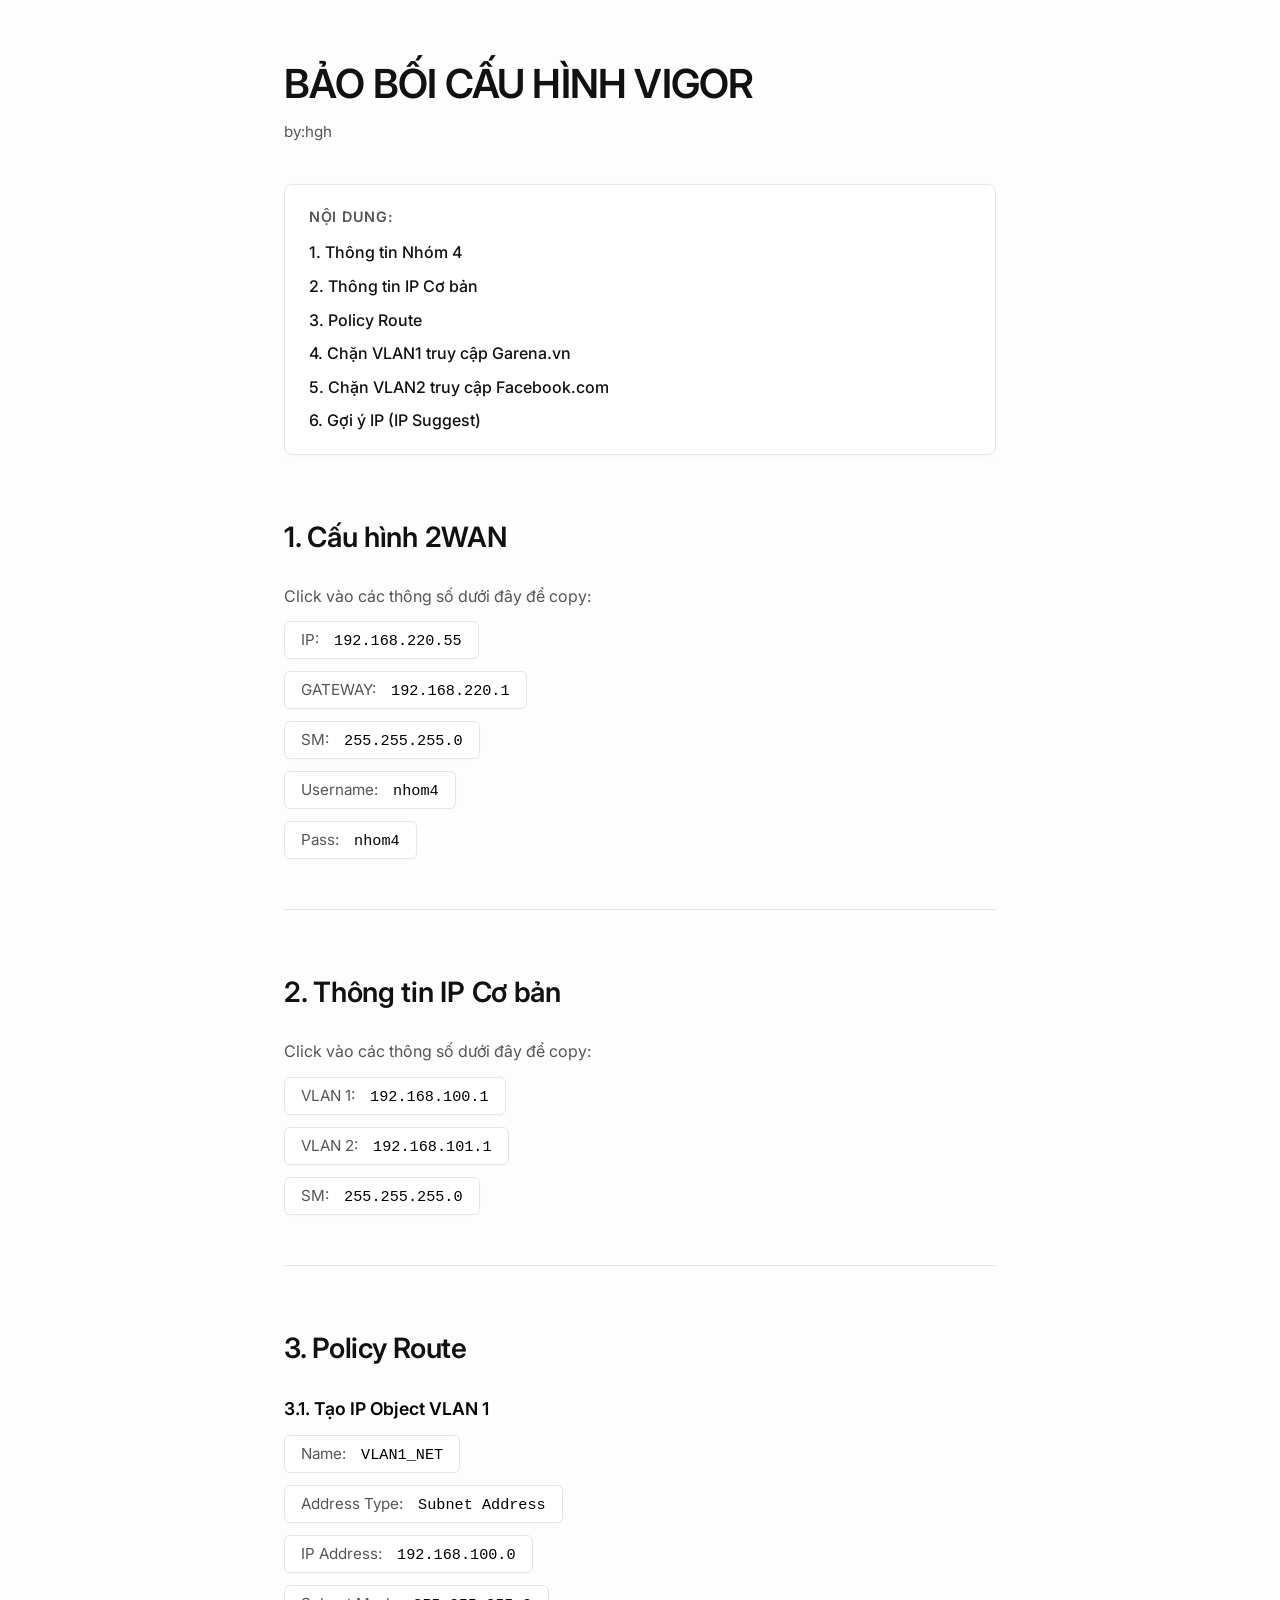
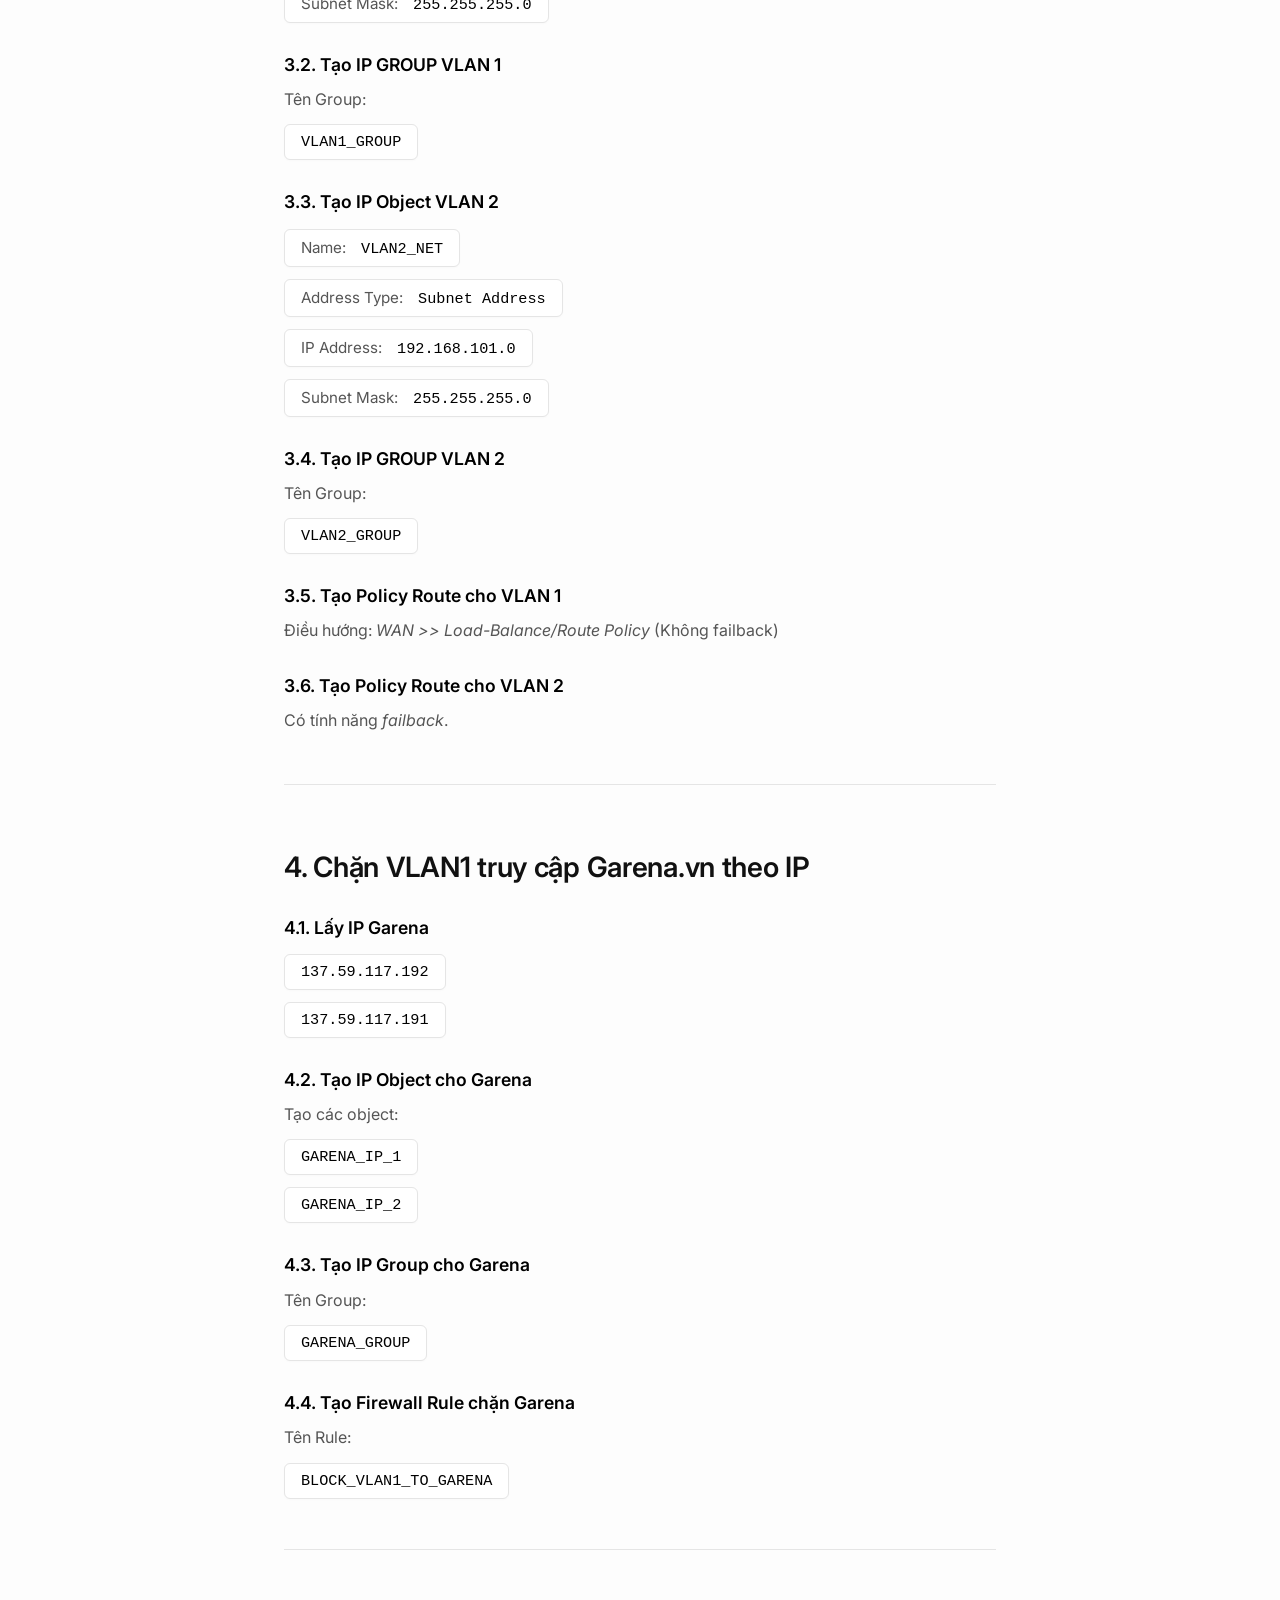
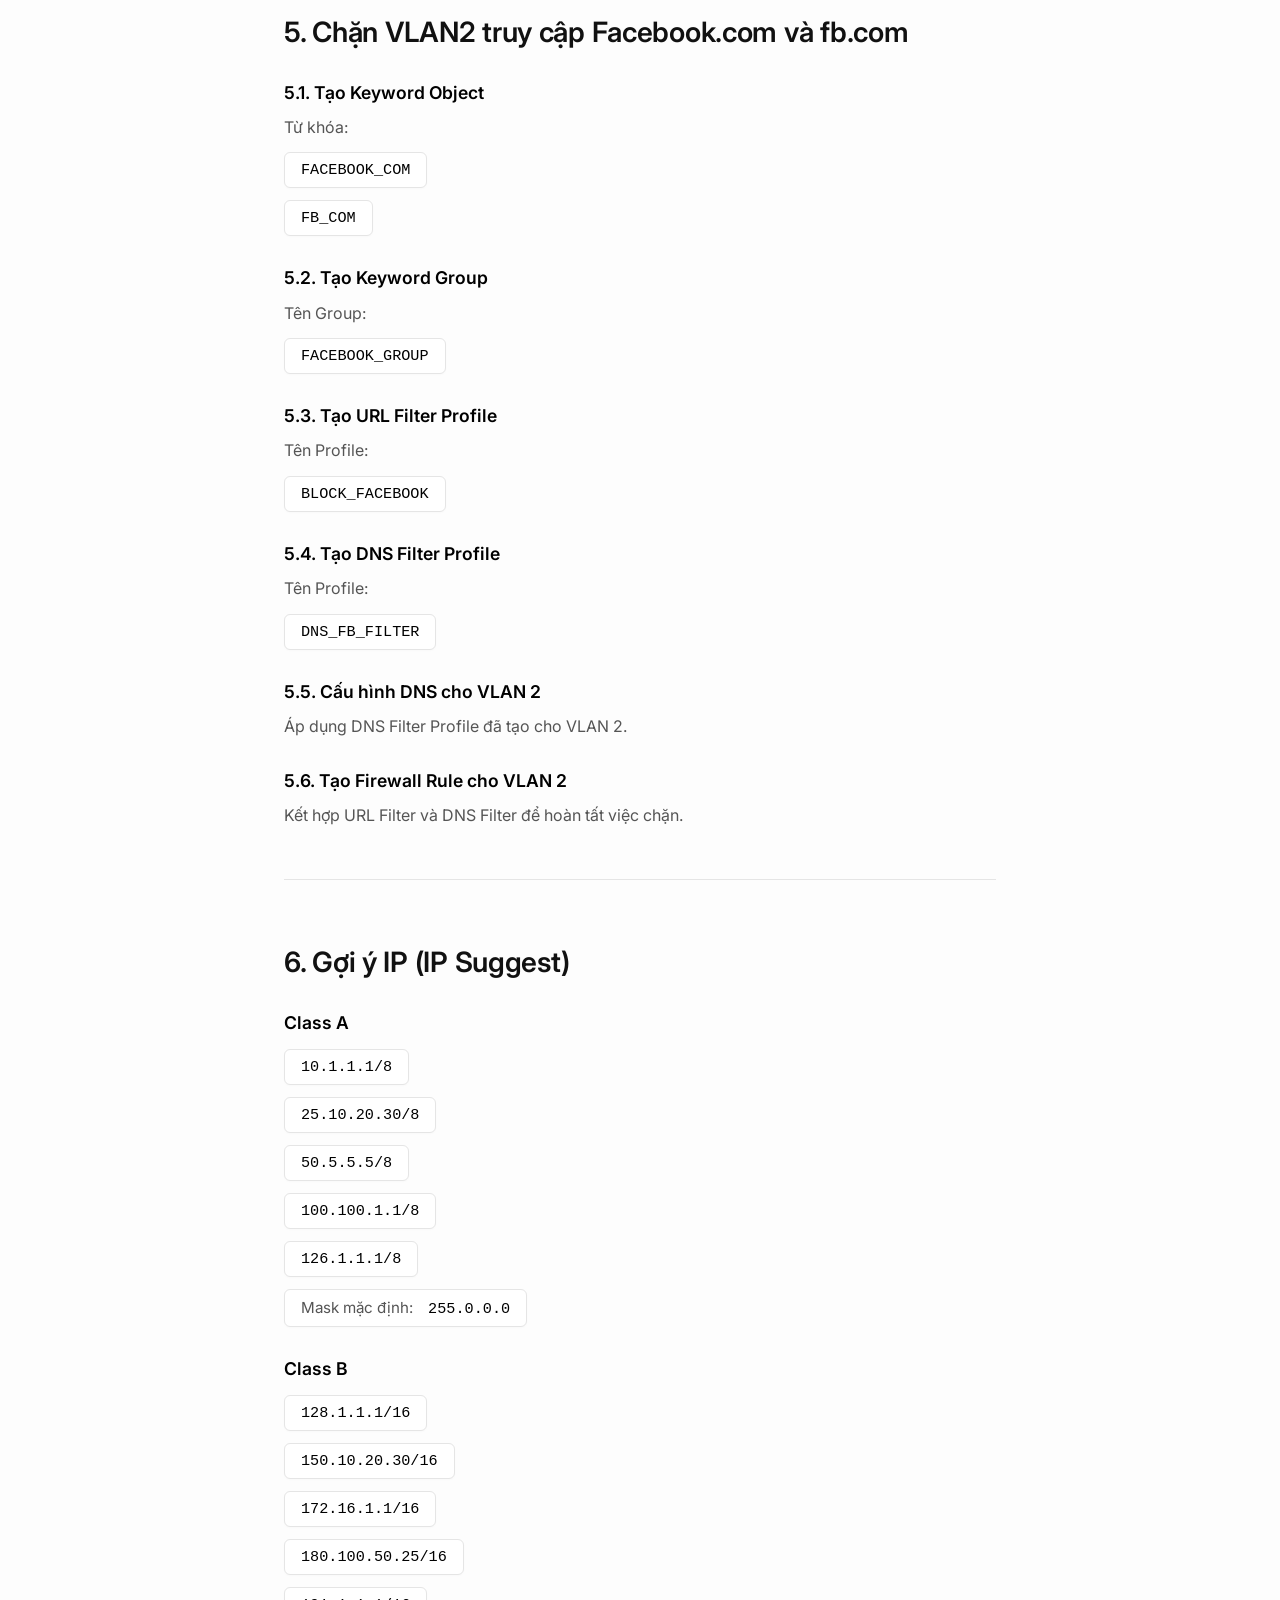
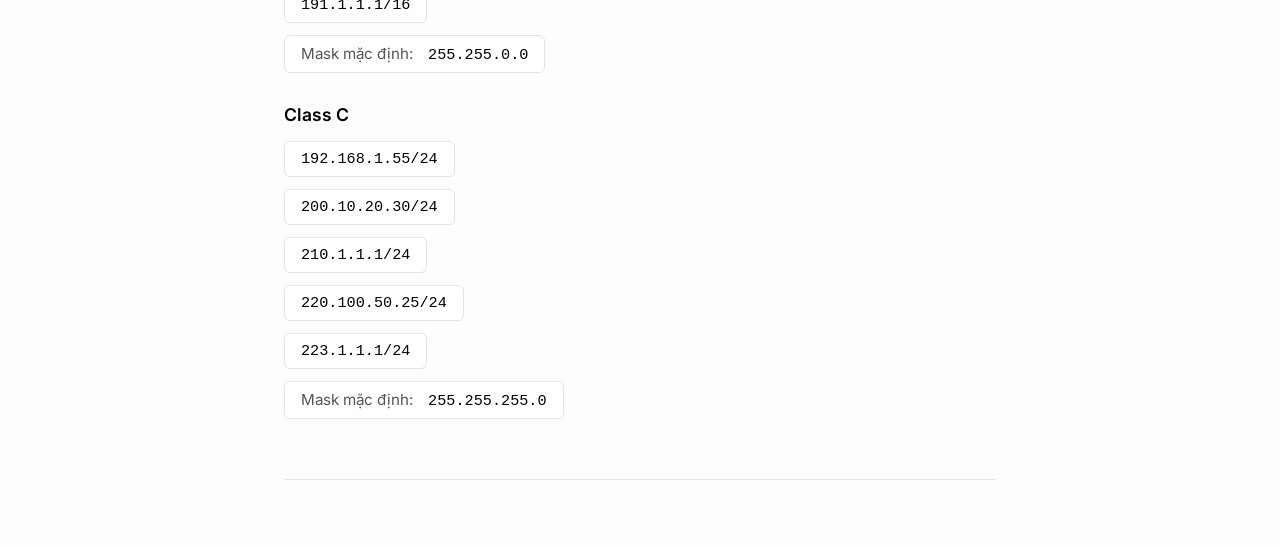
==== index.html @ 66a27617 "d" ====
<!DOCTYPE html>
<html lang="vi">

<head>
    <meta charset="UTF-8">
    <meta name="viewport" content="width=device-width, initial-scale=1.0">

    <title>BẢO BỐI CẤU HÌNH</title>
    <link rel="preconnect" href="https://fonts.googleapis.com">
    <link rel="preconnect" href="https://fonts.gstatic.com" crossorigin>
    <link href="https://fonts.googleapis.com/css2?family=Inter:wght@400;500;600&display=swap" rel="stylesheet">
    <link rel="stylesheet" href="assets/css/style.css">
</head>

<body>
    <div class="document-wrapper">
        <header class="doc-header">
            <h1>BẢO BỐI CẤU HÌNH VIGOR</h1>
            <p class="doc-meta">by:hgh</p>
        </header>

        <nav class="toc">
            <strong>Nội dung:</strong>
            <ul>
                <li><a href="#section-1">1. Thông tin Nhóm 4</a></li>
                <li><a href="#section-2">2. Thông tin IP Cơ bản</a></li>
                <li><a href="#section-3">3. Policy Route</a></li>
                <li><a href="#section-4">4. Chặn VLAN1 truy cập Garena.vn</a></li>
                <li><a href="#section-5">5. Chặn VLAN2 truy cập Facebook.com</a></li>
                <li><a href="#section-6">6. Gợi ý IP (IP Suggest)</a></li>
            </ul>
        </nav>

        <main class="doc-content">
            <!-- Section 1 -->
            <section id="section-1">
                <h2>1. Cấu hình 2WAN</h2>
                <div class="step">
                    <p>Click vào các thông số dưới đây để copy:</p>
                    <div class="copy-grid">
                        <button class="copy-btn" data-copy="192.168.220.55"><span class="btn-label">IP:</span>
                            192.168.220.55</button>
                        <button class="copy-btn" data-copy="192.168.220.1"><span class="btn-label">GATEWAY:</span>
                            192.168.220.1</button>
                        <button class="copy-btn" data-copy="255.255.255.0"><span class="btn-label">SM:</span>
                            255.255.255.0</button>
                        <button class="copy-btn" data-copy="nhom4"><span class="btn-label">Username:</span>
                            nhom4</button>
                        <button class="copy-btn" data-copy="nhom4"><span class="btn-label">Pass:</span> nhom4</button>
                    </div>
                </div>
            </section>

            <hr class="divider">

            <!-- Section 2 -->
            <section id="section-2">
                <h2>2. Thông tin IP Cơ bản</h2>
                <div class="step">
                    <p>Click vào các thông số dưới đây để copy:</p>
                    <div class="copy-grid">
                        <button class="copy-btn" data-copy="192.168.100.1"><span class="btn-label">VLAN 1:</span>
                            192.168.100.1</button>
                        <button class="copy-btn" data-copy="192.168.101.1"><span class="btn-label">VLAN 2:</span>
                            192.168.101.1</button>
                        <button class="copy-btn" data-copy="255.255.255.0"><span class="btn-label">SM:</span>
                            255.255.255.0</button>
                    </div>
                </div>
            </section>

            <hr class="divider">

            <!-- Section 3 -->
            <section id="section-3">
                <h2>3. Policy Route</h2>

                <div class="step">
                    <h3>3.1. Tạo IP Object VLAN 1</h3>
                    <div class="copy-grid">
                        <button class="copy-btn" data-copy="VLAN1_NET"><span class="btn-label">Name:</span>
                            VLAN1_NET</button>
                        <button class="copy-btn" data-copy="Subnet Address"><span class="btn-label">Address Type:</span>
                            Subnet Address</button>
                        <button class="copy-btn" data-copy="192.168.100.0"><span class="btn-label">IP Address:</span>
                            192.168.100.0</button>
                        <button class="copy-btn" data-copy="255.255.255.0"><span class="btn-label">Subnet Mask:</span>
                            255.255.255.0</button>
                    </div>
                </div>

                <div class="step">
                    <h3>3.2. Tạo IP GROUP VLAN 1</h3>
                    <p>Tên Group:</p>
                    <div class="copy-grid">
                        <button class="copy-btn" data-copy="VLAN1_GROUP">VLAN1_GROUP</button>
                    </div>
                </div>

                <div class="step">
                    <h3>3.3. Tạo IP Object VLAN 2</h3>
                    <div class="copy-grid">
                        <button class="copy-btn" data-copy="VLAN2_NET"><span class="btn-label">Name:</span>
                            VLAN2_NET</button>
                        <button class="copy-btn" data-copy="Subnet Address"><span class="btn-label">Address Type:</span>
                            Subnet Address</button>
                        <button class="copy-btn" data-copy="192.168.101.0"><span class="btn-label">IP Address:</span>
                            192.168.101.0</button>
                        <button class="copy-btn" data-copy="255.255.255.0"><span class="btn-label">Subnet Mask:</span>
                            255.255.255.0</button>
                    </div>
                </div>

                <div class="step">
                    <h3>3.4. Tạo IP GROUP VLAN 2</h3>
                    <p>Tên Group:</p>
                    <div class="copy-grid">
                        <button class="copy-btn" data-copy="VLAN2_GROUP">VLAN2_GROUP</button>
                    </div>
                </div>

                <div class="step">
                    <h3>3.5. Tạo Policy Route cho VLAN 1</h3>
                    <p>Điều hướng: <em>WAN >> Load-Balance/Route Policy</em> (Không failback)</p>
                </div>

                <div class="step">
                    <h3>3.6. Tạo Policy Route cho VLAN 2</h3>
                    <p>Có tính năng <em>failback</em>.</p>
                </div>
            </section>

            <hr class="divider">

            <!-- Section 4 -->
            <section id="section-4">
                <h2>4. Chặn VLAN1 truy cập Garena.vn theo IP</h2>

                <div class="step">
                    <h3>4.1. Lấy IP Garena</h3>
                    <div class="copy-grid">
                        <button class="copy-btn" data-copy="137.59.117.192">137.59.117.192</button>
                        <button class="copy-btn" data-copy="137.59.117.191">137.59.117.191</button>
                    </div>
                </div>

                <div class="step">
                    <h3>4.2. Tạo IP Object cho Garena</h3>
                    <p>Tạo các object:</p>
                    <div class="copy-grid">
                        <button class="copy-btn" data-copy="GARENA_IP_1">GARENA_IP_1</button>
                        <button class="copy-btn" data-copy="GARENA_IP_2">GARENA_IP_2</button>
                    </div>
                </div>

                <div class="step">
                    <h3>4.3. Tạo IP Group cho Garena</h3>
                    <p>Tên Group:</p>
                    <div class="copy-grid">
                        <button class="copy-btn" data-copy="GARENA_GROUP">GARENA_GROUP</button>
                    </div>
                </div>

                <div class="step">
                    <h3>4.4. Tạo Firewall Rule chặn Garena</h3>
                    <p>Tên Rule:</p>
                    <div class="copy-grid">
                        <button class="copy-btn" data-copy="BLOCK_VLAN1_TO_GARENA">BLOCK_VLAN1_TO_GARENA</button>
                    </div>
                </div>
            </section>

            <hr class="divider">

            <!-- Section 5 -->
            <section id="section-5">
                <h2>5. Chặn VLAN2 truy cập Facebook.com và fb.com</h2>

                <div class="step">
                    <h3>5.1. Tạo Keyword Object</h3>
                    <p>Từ khóa:</p>
                    <div class="copy-grid">
                        <button class="copy-btn" data-copy="FACEBOOK_COM">FACEBOOK_COM</button>
                        <button class="copy-btn" data-copy="FB_COM">FB_COM</button>
                    </div>
                </div>

                <div class="step">
                    <h3>5.2. Tạo Keyword Group</h3>
                    <p>Tên Group:</p>
                    <div class="copy-grid">
                        <button class="copy-btn" data-copy="FACEBOOK_GROUP">FACEBOOK_GROUP</button>
                    </div>
                </div>

                <div class="step">
                    <h3>5.3. Tạo URL Filter Profile</h3>
                    <p>Tên Profile:</p>
                    <div class="copy-grid">
                        <button class="copy-btn" data-copy="BLOCK_FACEBOOK">BLOCK_FACEBOOK</button>
                    </div>
                </div>

                <div class="step">
                    <h3>5.4. Tạo DNS Filter Profile</h3>
                    <p>Tên Profile:</p>
                    <div class="copy-grid">
                        <button class="copy-btn" data-copy="DNS_FB_FILTER">DNS_FB_FILTER</button>
                    </div>
                </div>

                <div class="step">
                    <h3>5.5. Cấu hình DNS cho VLAN 2</h3>
                    <p>Áp dụng DNS Filter Profile đã tạo cho VLAN 2.</p>
                </div>

                <div class="step">
                    <h3>5.6. Tạo Firewall Rule cho VLAN 2</h3>
                    <p>Kết hợp URL Filter và DNS Filter để hoàn tất việc chặn.</p>
                </div>
            </section>

            <hr class="divider">

            <!-- Section 6 -->
            <section id="section-6">
                <h2>6. Gợi ý IP (IP Suggest)</h2>

                <div class="step">
                    <h3>Class A</h3>
                    <div class="copy-grid">
                        <button class="copy-btn" data-copy="10.1.1.1/8">10.1.1.1/8</button>
                        <button class="copy-btn" data-copy="25.10.20.30/8">25.10.20.30/8</button>
                        <button class="copy-btn" data-copy="50.5.5.5/8">50.5.5.5/8</button>
                        <button class="copy-btn" data-copy="100.100.1.1/8">100.100.1.1/8</button>
                        <button class="copy-btn" data-copy="126.1.1.1/8">126.1.1.1/8</button>
                        <button class="copy-btn" data-copy="255.0.0.0"><span class="btn-label">Mask mặc định:</span>
                            255.0.0.0</button>
                    </div>
                </div>

                <div class="step">
                    <h3>Class B</h3>
                    <div class="copy-grid">
                        <button class="copy-btn" data-copy="128.1.1.1/16">128.1.1.1/16</button>
                        <button class="copy-btn" data-copy="150.10.20.30/16">150.10.20.30/16</button>
                        <button class="copy-btn" data-copy="172.16.1.1/16">172.16.1.1/16</button>
                        <button class="copy-btn" data-copy="180.100.50.25/16">180.100.50.25/16</button>
                        <button class="copy-btn" data-copy="191.1.1.1/16">191.1.1.1/16</button>
                        <button class="copy-btn" data-copy="255.255.0.0"><span class="btn-label">Mask mặc định:</span>
                            255.255.0.0</button>
                    </div>
                </div>

                <div class="step">
                    <h3>Class C</h3>
                    <div class="copy-grid">
                        <button class="copy-btn" data-copy="192.168.1.55/24">192.168.1.55/24</button>
                        <button class="copy-btn" data-copy="200.10.20.30/24">200.10.20.30/24</button>
                        <button class="copy-btn" data-copy="210.1.1.1/24">210.1.1.1/24</button>
                        <button class="copy-btn" data-copy="220.100.50.25/24">220.100.50.25/24</button>
                        <button class="copy-btn" data-copy="223.1.1.1/24">223.1.1.1/24</button>
                        <button class="copy-btn" data-copy="255.255.255.0"><span class="btn-label">Mask mặc định:</span>
                            255.255.255.0</button>
                    </div>
                </div>
            </section>
        </main>

        <footer class="doc-footer">
          
        </footer>
    </div>

    <!-- Thông báo khi copy -->
    <div id="copy-toast" class="toast">Đã copy!</div>

    <script>
        document.addEventListener('DOMContentLoaded', () => {
            const toast = document.getElementById('copy-toast');
            let timeoutId;

            document.querySelectorAll('.copy-btn').forEach(btn => {
                btn.addEventListener('click', () => {
                    const text = btn.getAttribute('data-copy') || btn.innerText;
                    navigator.clipboard.writeText(text).then(() => {
                        toast.classList.add('show');

                        const originalBg = btn.style.backgroundColor;
                        const originalBorder = btn.style.borderColor;

                        btn.style.backgroundColor = '#f0fdf4';
                        btn.style.borderColor = '#22c55e';

                        clearTimeout(timeoutId);
                        timeoutId = setTimeout(() => {
                            toast.classList.remove('show');
                            btn.style.backgroundColor = originalBg;
                            btn.style.borderColor = originalBorder;
                        }, 2000);
                    });
                });
            });
        });
    </script>
</body>

</html>
---- assets/css/style.css ----
:root {
    --bg-page: #fdfdfd;
    --text-primary: #111111;
    --text-secondary: #555555;
    --border-color: #e5e5e5;
    --accent: #000000;
    --bg-code: #f4f4f4;
}

* {
    margin: 0;
    padding: 0;
    box-sizing: border-box;
    font-family: 'Inter', -apple-system, BlinkMacSystemFont, 'Segoe UI', Roboto, Helvetica, Arial, sans-serif;
}

body {
    background-color: var(--bg-page);
    color: var(--text-primary);
    line-height: 1.6;
    font-size: 16px;
    -webkit-font-smoothing: antialiased;
    -moz-osx-font-smoothing: grayscale;
}

/* Container */
.document-wrapper {
    max-width: 760px;
    margin: 0 auto;
    padding: 60px 24px;
}

/* Header */
.doc-header {
    margin-bottom: 40px;
}

.doc-header h1 {
    font-size: 2.5rem;
    font-weight: 600;
    letter-spacing: -0.02em;
    line-height: 1.2;
    margin-bottom: 12px;
}

.doc-meta {
    color: var(--text-secondary);
    font-size: 0.95rem;
}

/* Table of Contents */
.toc {
    background: #ffffff;
    border: 1px solid var(--border-color);
    padding: 20px 24px;
    border-radius: 8px;
    margin-bottom: 50px;
    box-shadow: 0 2px 8px rgba(0,0,0,0.02);
}

.toc strong {
    display: block;
    font-size: 0.9rem;
    text-transform: uppercase;
    letter-spacing: 0.05em;
    color: var(--text-secondary);
    margin-bottom: 12px;
}

.toc ul {
    list-style: none;
}

.toc li {
    margin-bottom: 8px;
}

.toc li:last-child {
    margin-bottom: 0;
}

.toc a {
    color: var(--text-primary);
    text-decoration: none;
    font-weight: 500;
    transition: color 0.2s ease;
}

.toc a:hover {
    color: var(--text-secondary);
    text-decoration: underline;
    text-decoration-thickness: 1px;
    text-underline-offset: 4px;
}

/* Typography & Content Sections */
section {
    margin-bottom: 20px;
}

h2 {
    font-size: 1.75rem;
    font-weight: 600;
    letter-spacing: -0.01em;
    margin-bottom: 24px;
    padding-top: 10px;
}

.step {
    margin-bottom: 28px;
}

.step h3 {
    font-size: 1.1rem;
    font-weight: 600;
    margin-bottom: 8px;
    color: var(--accent);
}

.step p {
    color: var(--text-secondary);
}

strong {
    color: var(--text-primary);
    font-weight: 600;
}

/* Data box (for Object Properties) */
.data-box {
    background-color: var(--bg-code);
    border-radius: 6px;
    padding: 16px;
    margin-top: 8px;
    font-family: ui-monospace, SFMono-Regular, Menlo, Monaco, Consolas, "Liberation Mono", "Courier New", monospace;
    font-size: 0.9rem;
    border: 1px solid var(--border-color);
}

.data-row {
    display: flex;
    margin-bottom: 6px;
}

.data-row:last-child {
    margin-bottom: 0;
}

.label {
    color: var(--text-secondary);
    width: 140px;
    flex-shrink: 0;
}

.value {
    color: var(--text-primary);
}

/* Lists and Codes */
ul.ip-list {
    list-style: none;
    padding-left: 0;
    margin-top: 8px;
}

ul.ip-list li {
    margin-bottom: 6px;
}

code {
    background-color: var(--bg-code);
    padding: 3px 6px;
    border-radius: 4px;
    font-family: ui-monospace, SFMono-Regular, Menlo, Monaco, Consolas, monospace;
    font-size: 0.9em;
    border: 1px solid var(--border-color);
}

/* Dividers */
.divider {
    border: 0;
    height: 1px;
    background: var(--border-color);
    margin: 50px 0;
}

/* Footer */
.doc-footer {
    margin-top: 60px;
    padding-top: 24px;
    border-top: 1px solid var(--border-color);
    text-align: center;
    color: var(--text-secondary);
    font-size: 0.85rem;
}

/* Copyable Elements */
.copy-grid {
    display: flex;
    flex-direction: column;
    align-items: flex-start;
    gap: 12px;
    margin-top: 12px;
}

.copy-btn {
    background-color: #ffffff;
    border: 1px solid var(--border-color);
    padding: 8px 16px;
    border-radius: 6px;
    font-family: ui-monospace, SFMono-Regular, Menlo, Monaco, Consolas, monospace;
    font-size: 0.95rem;
    color: var(--accent);
    cursor: pointer;
    transition: all 0.2s ease;
    box-shadow: 0 1px 2px rgba(0,0,0,0.02);
}

.copy-btn .btn-label {
    color: var(--text-secondary);
    font-weight: 400;
    margin-right: 6px;
}

.copy-btn:hover {
    border-color: #bbbbbb;
    background-color: #f9f9f9;
    transform: translateY(-1px);
}

.copy-btn:active {
    transform: translateY(0);
    box-shadow: none;
}

/* Toast Notification */
.toast {
    position: fixed;
    bottom: 30px;
    left: 50%;
    transform: translateX(-50%) translateY(20px);
    background-color: #111111;
    color: #ffffff;
    padding: 10px 24px;
    border-radius: 30px;
    font-size: 0.9rem;
    font-weight: 500;
    opacity: 0;
    visibility: hidden;
    transition: all 0.3s cubic-bezier(0.68, -0.55, 0.265, 1.55);
    z-index: 1000;
    box-shadow: 0 4px 12px rgba(0,0,0,0.15);
}

.toast.show {
    opacity: 1;
    visibility: visible;
    transform: translateX(-50%) translateY(0);
}

/* Responsive */
@media (max-width: 600px) {
    .doc-header h1 {
        font-size: 2rem;
    }
    
    .document-wrapper {
        padding: 40px 20px;
    }
    
    .data-row {
        flex-direction: column;
    }
    
    .label {
        width: 100%;
        margin-bottom: 2px;
        font-size: 0.85rem;
    }
}
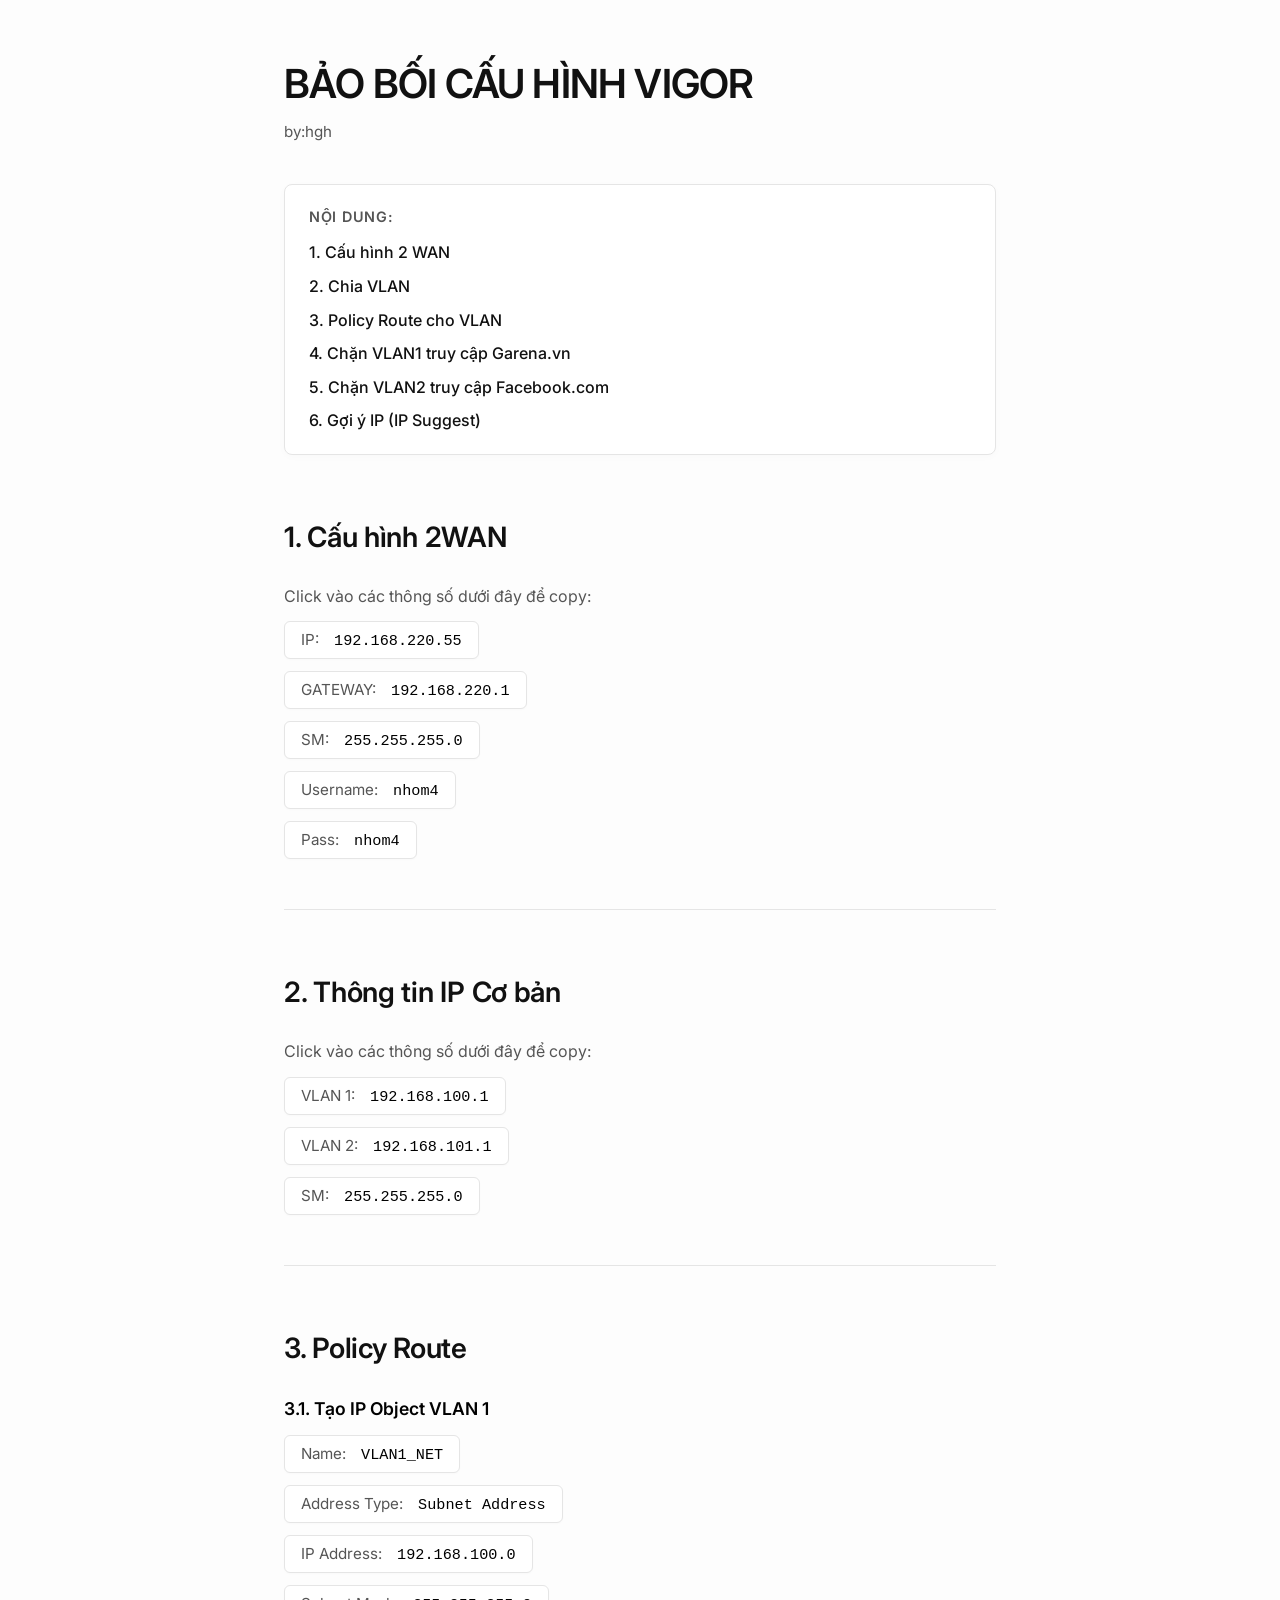
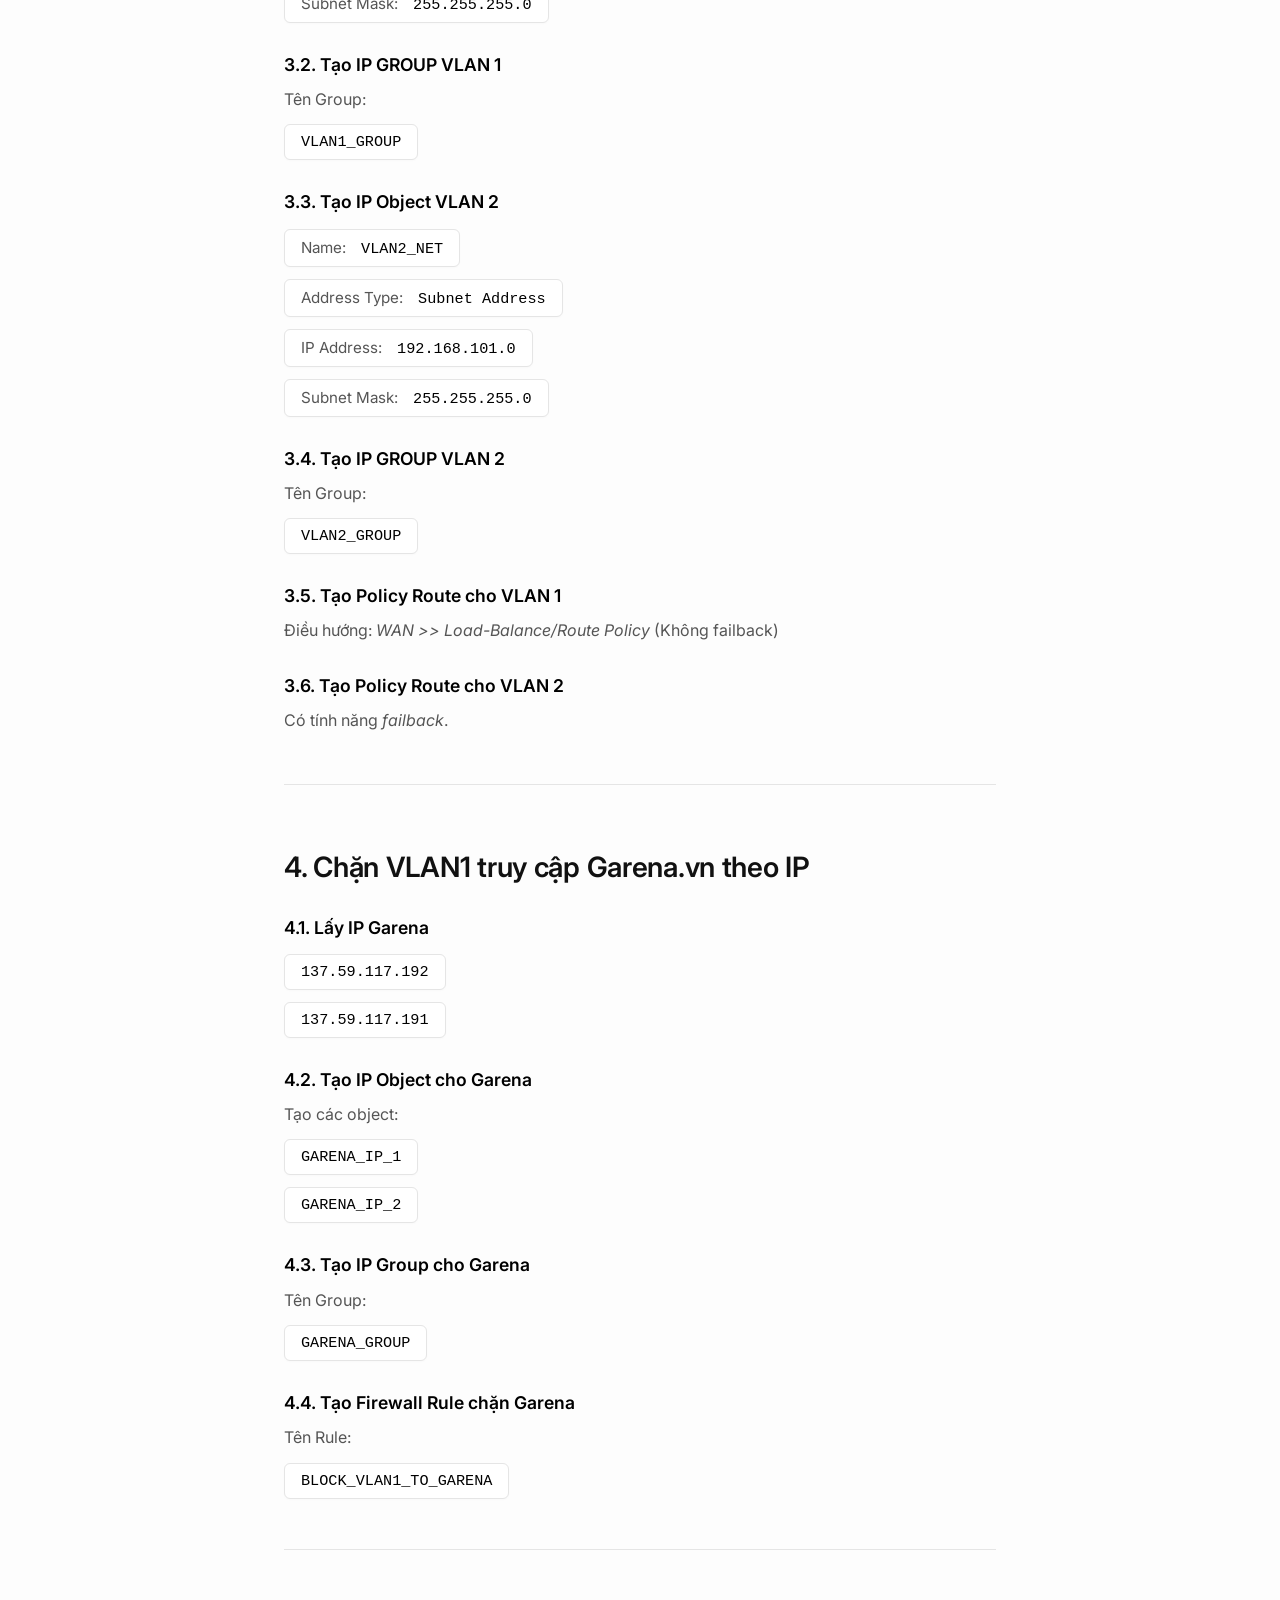
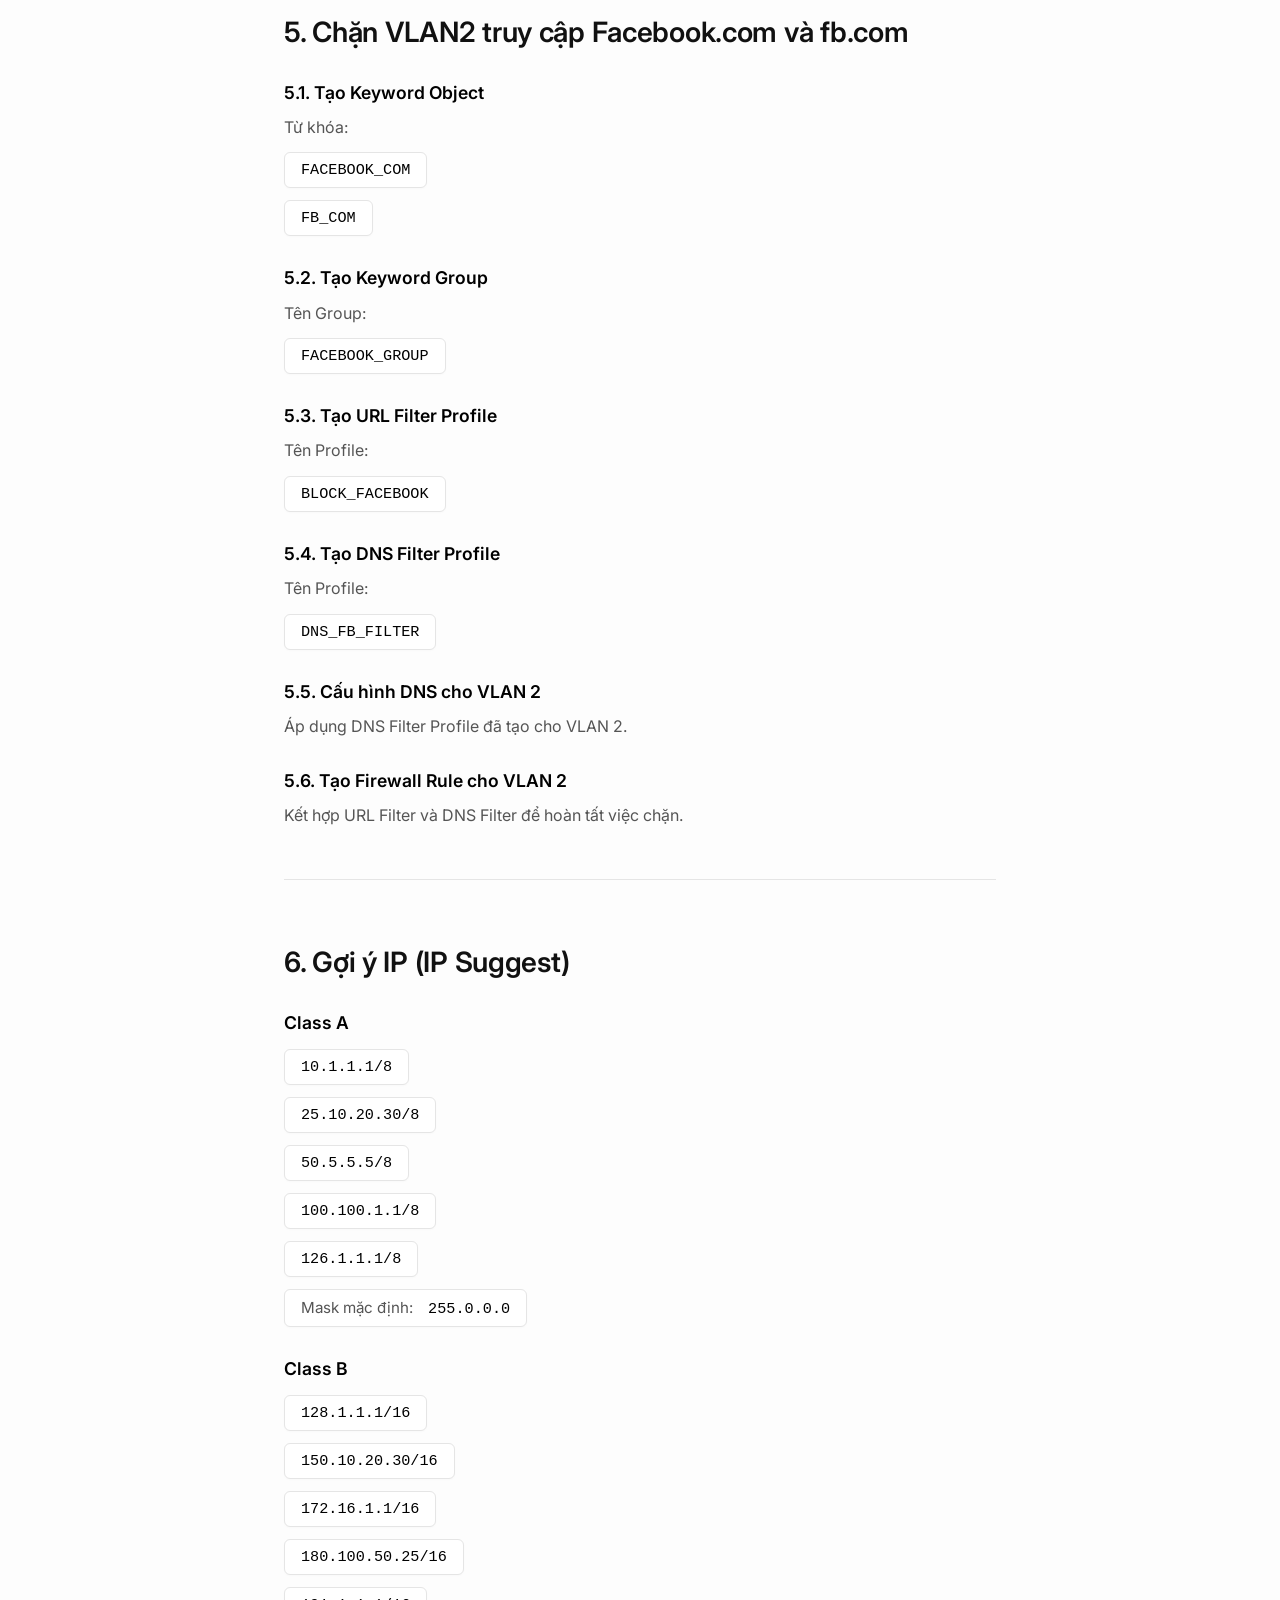
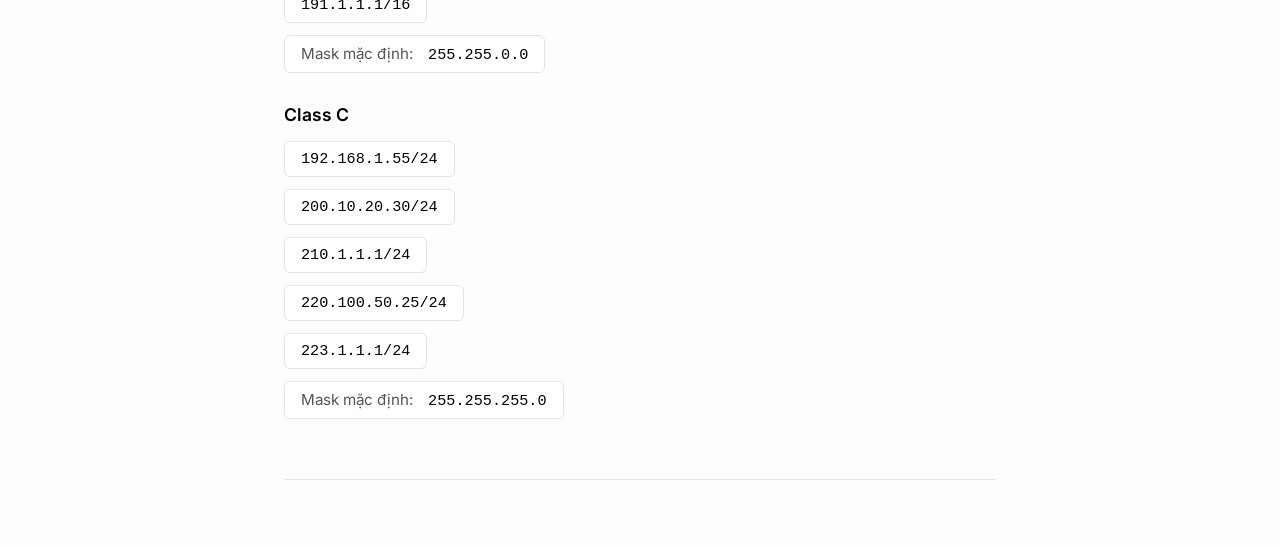
==== commit 2265bab1: "Update table of contents links in index.htmlname" ====
--- a/index.html
+++ b/index.html
@@ -22,9 +22,9 @@
         <nav class="toc">
             <strong>Nội dung:</strong>
             <ul>
-                <li><a href="#section-1">1. Thông tin Nhóm 4</a></li>
-                <li><a href="#section-2">2. Thông tin IP Cơ bản</a></li>
-                <li><a href="#section-3">3. Policy Route</a></li>
+                <li><a href="#section-1">1. Cấu hình 2 WAN</a></li>
+                <li><a href="#section-2">2. Chia VLAN</a></li>
+                <li><a href="#section-3">3. Policy Route cho VLAN</a></li>
                 <li><a href="#section-4">4. Chặn VLAN1 truy cập Garena.vn</a></li>
                 <li><a href="#section-5">5. Chặn VLAN2 truy cập Facebook.com</a></li>
                 <li><a href="#section-6">6. Gợi ý IP (IP Suggest)</a></li>
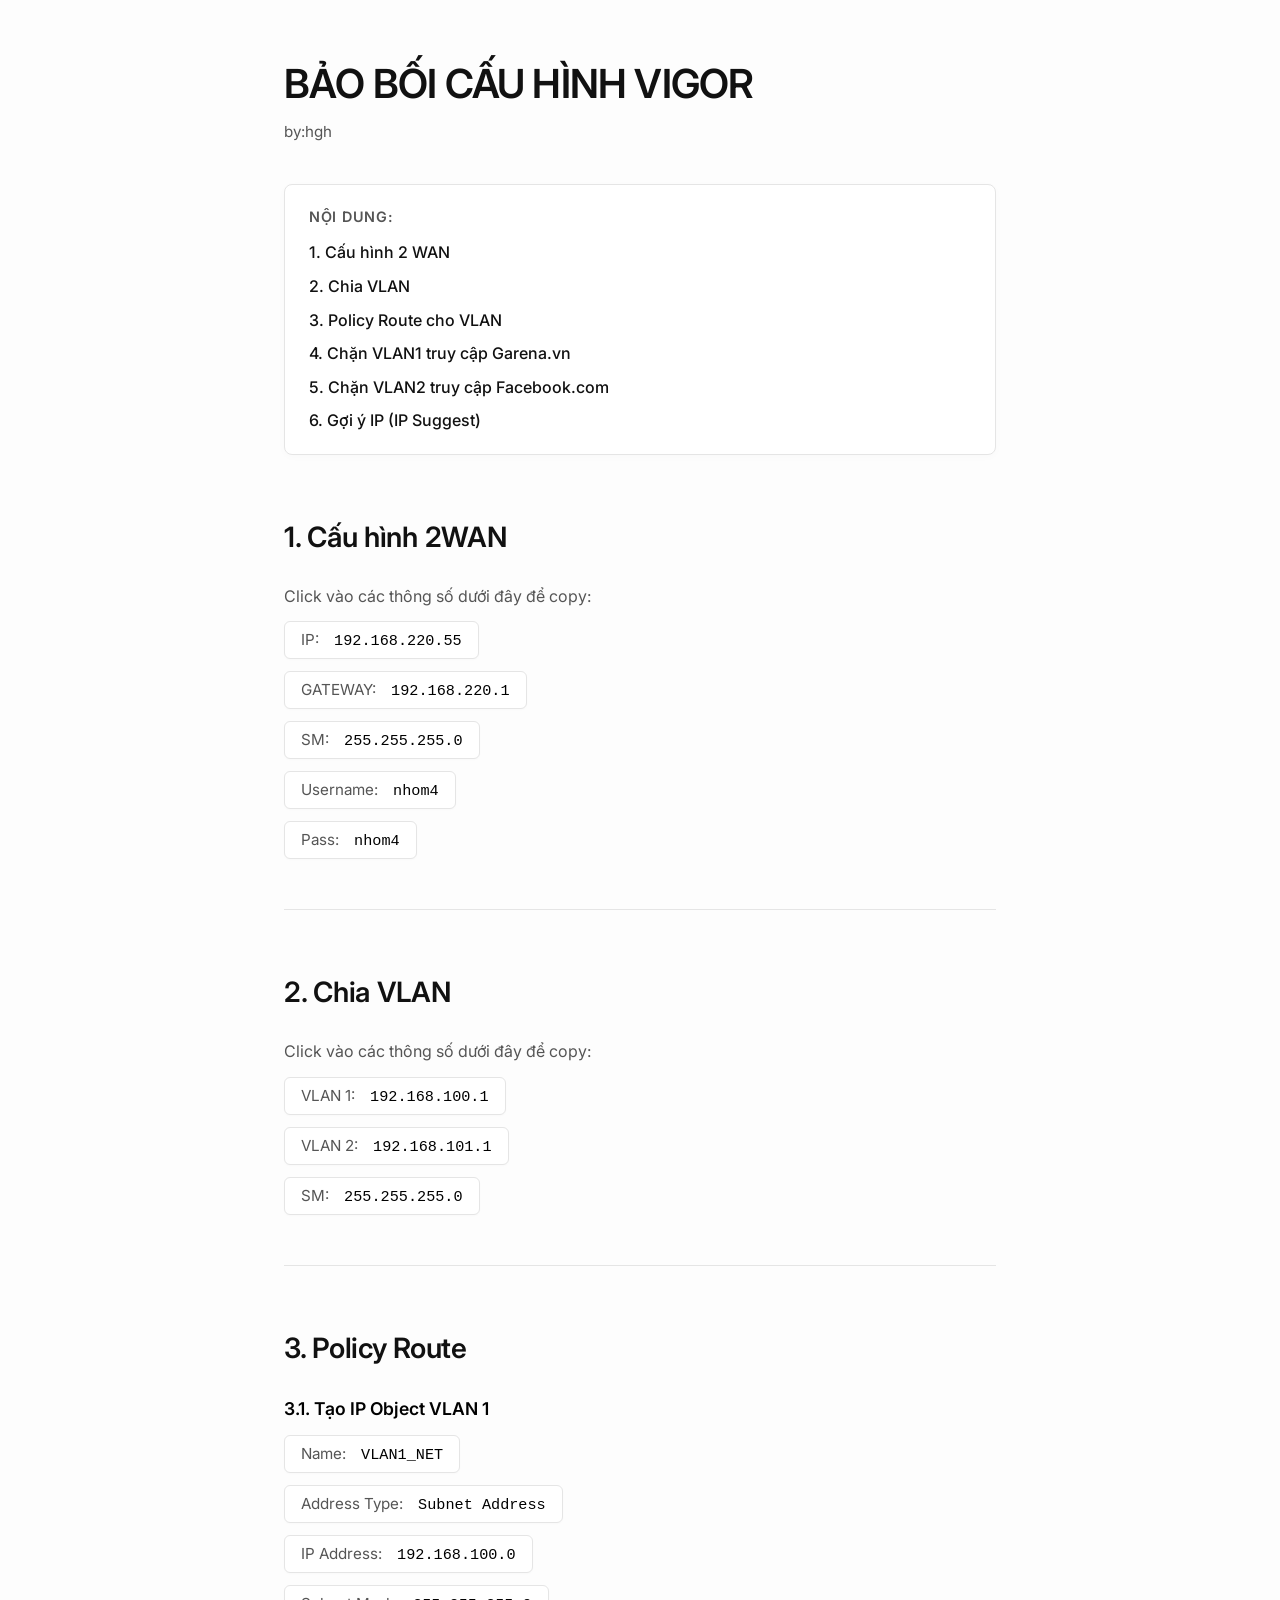
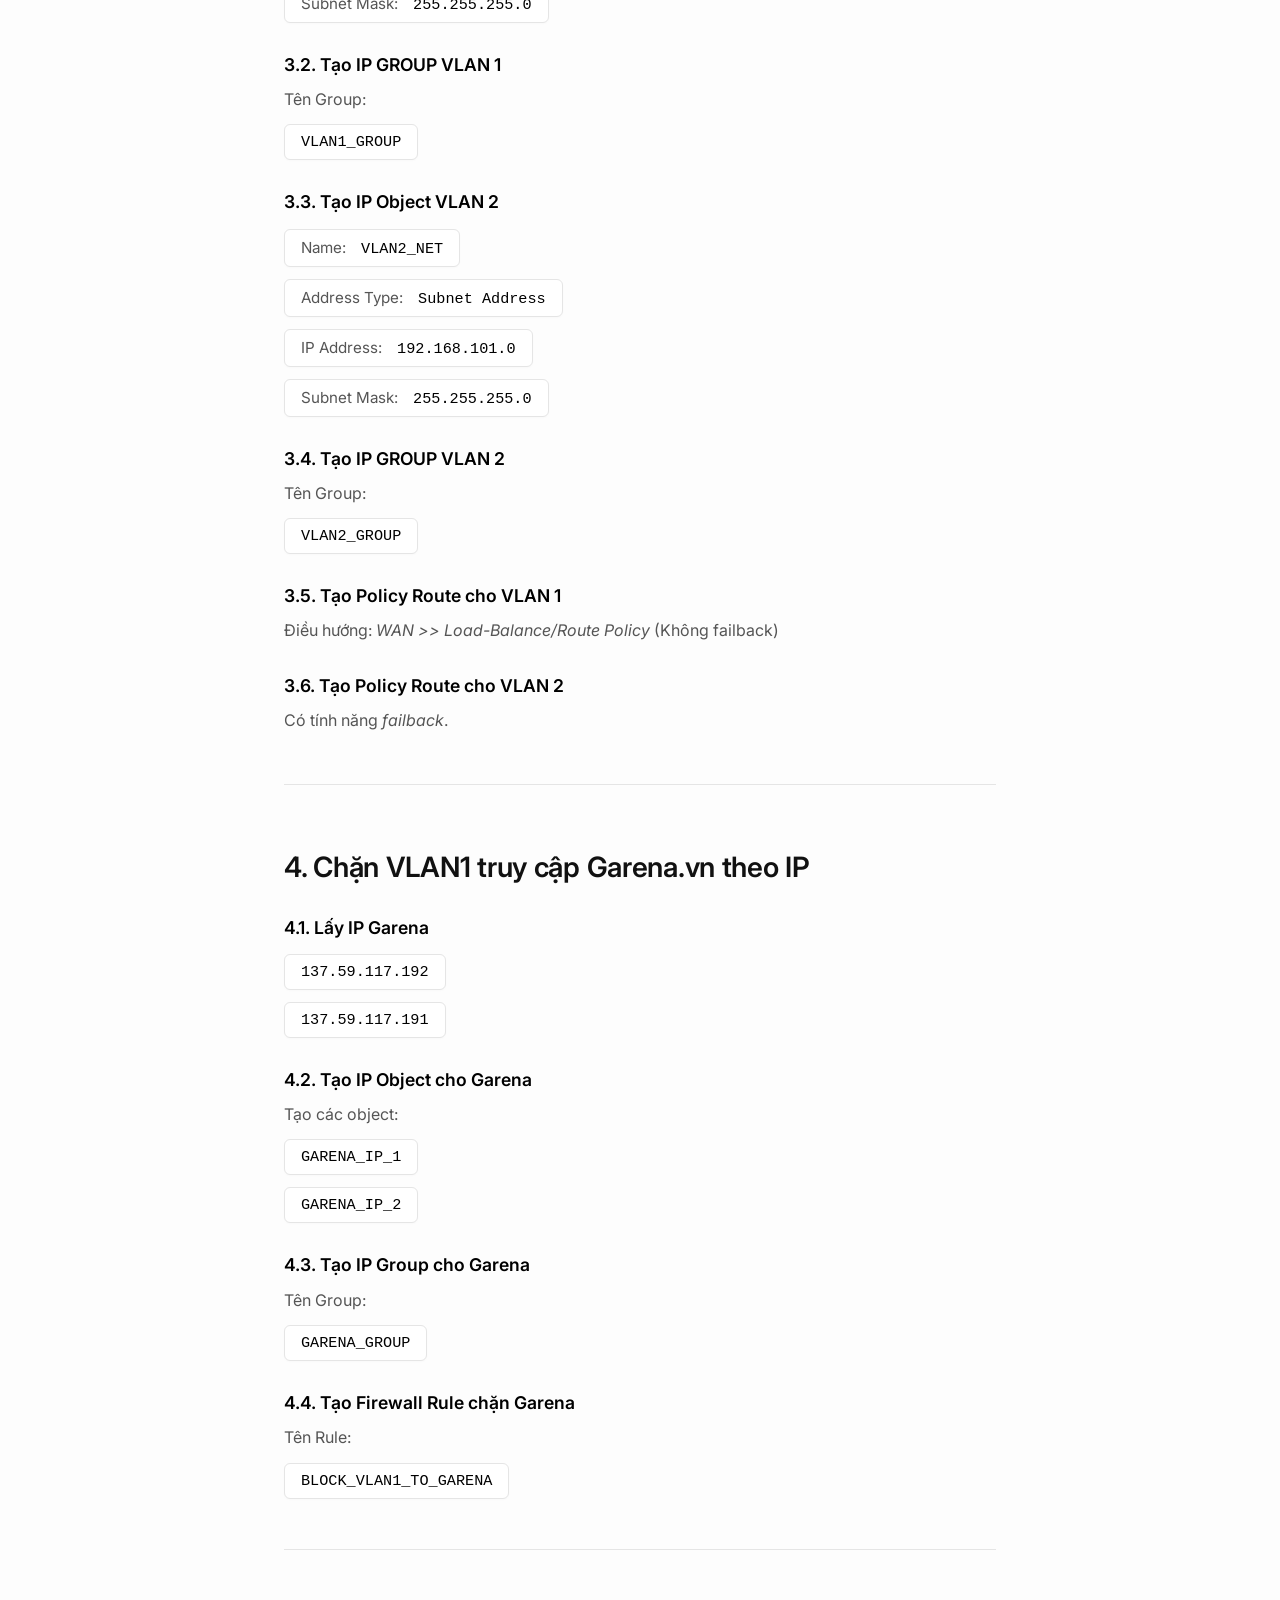
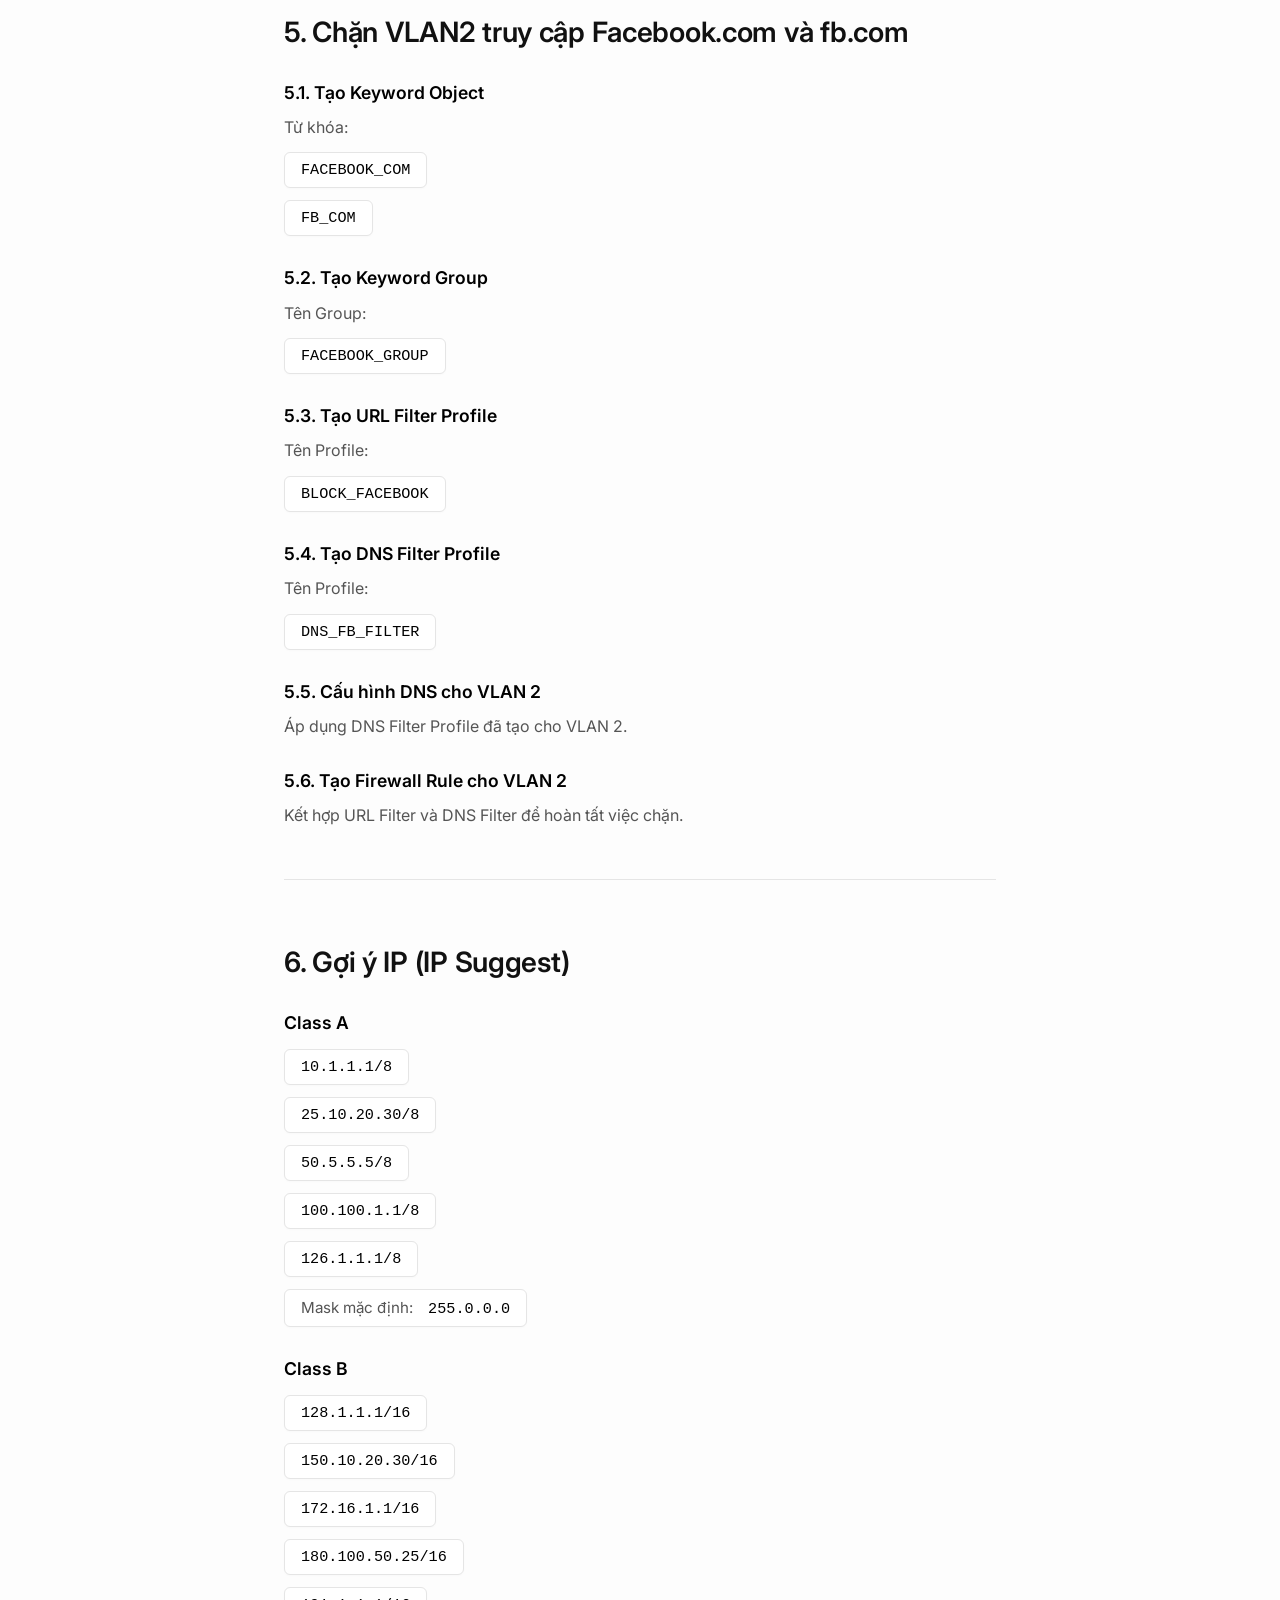
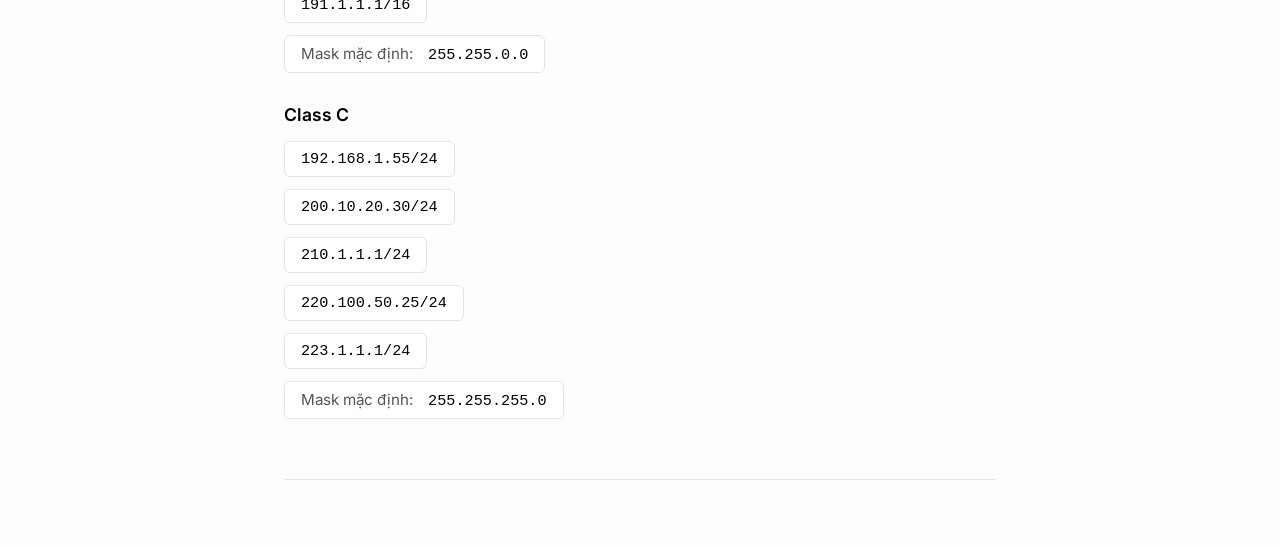
==== commit fbca818b: "Update index.html" ====
--- a/index.html
+++ b/index.html
@@ -55,7 +55,7 @@
 
             <!-- Section 2 -->
             <section id="section-2">
-                <h2>2. Thông tin IP Cơ bản</h2>
+                <h2>2. Chia VLAN</h2>
                 <div class="step">
                     <p>Click vào các thông số dưới đây để copy:</p>
                     <div class="copy-grid">
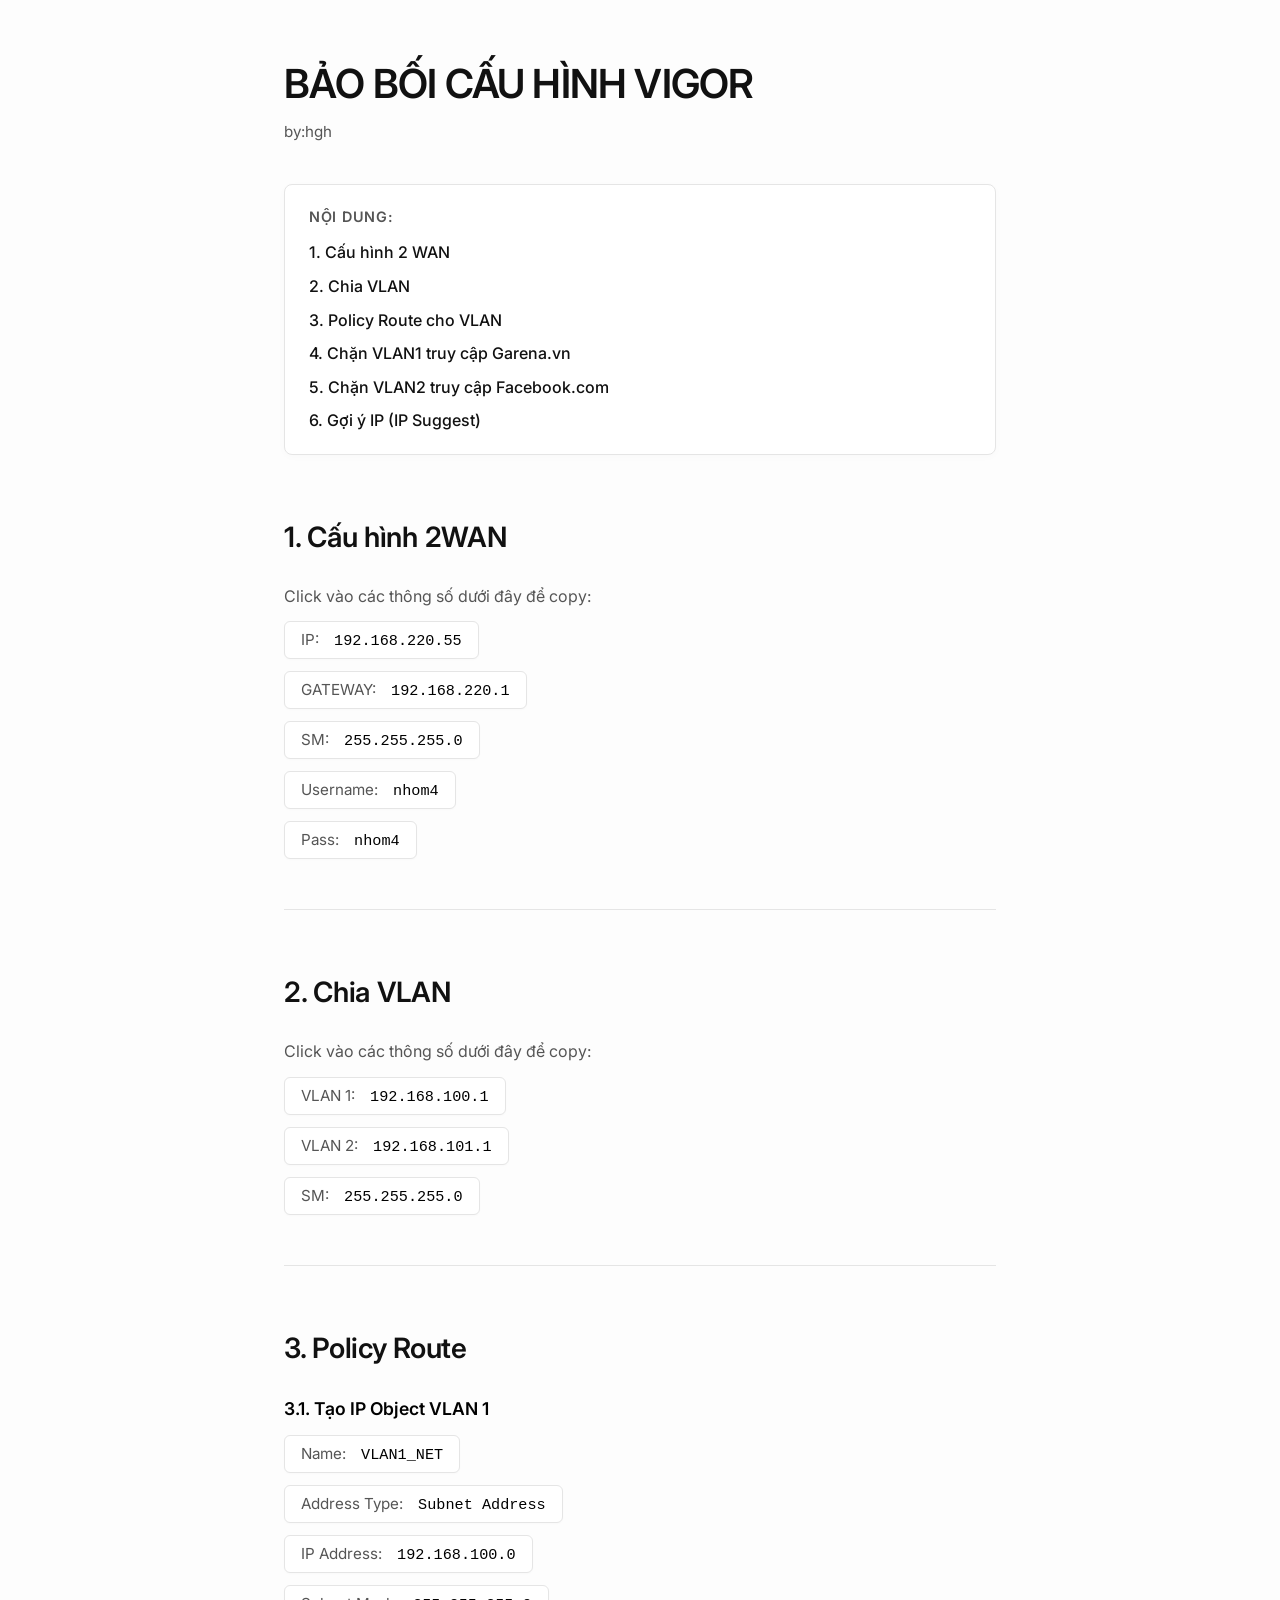
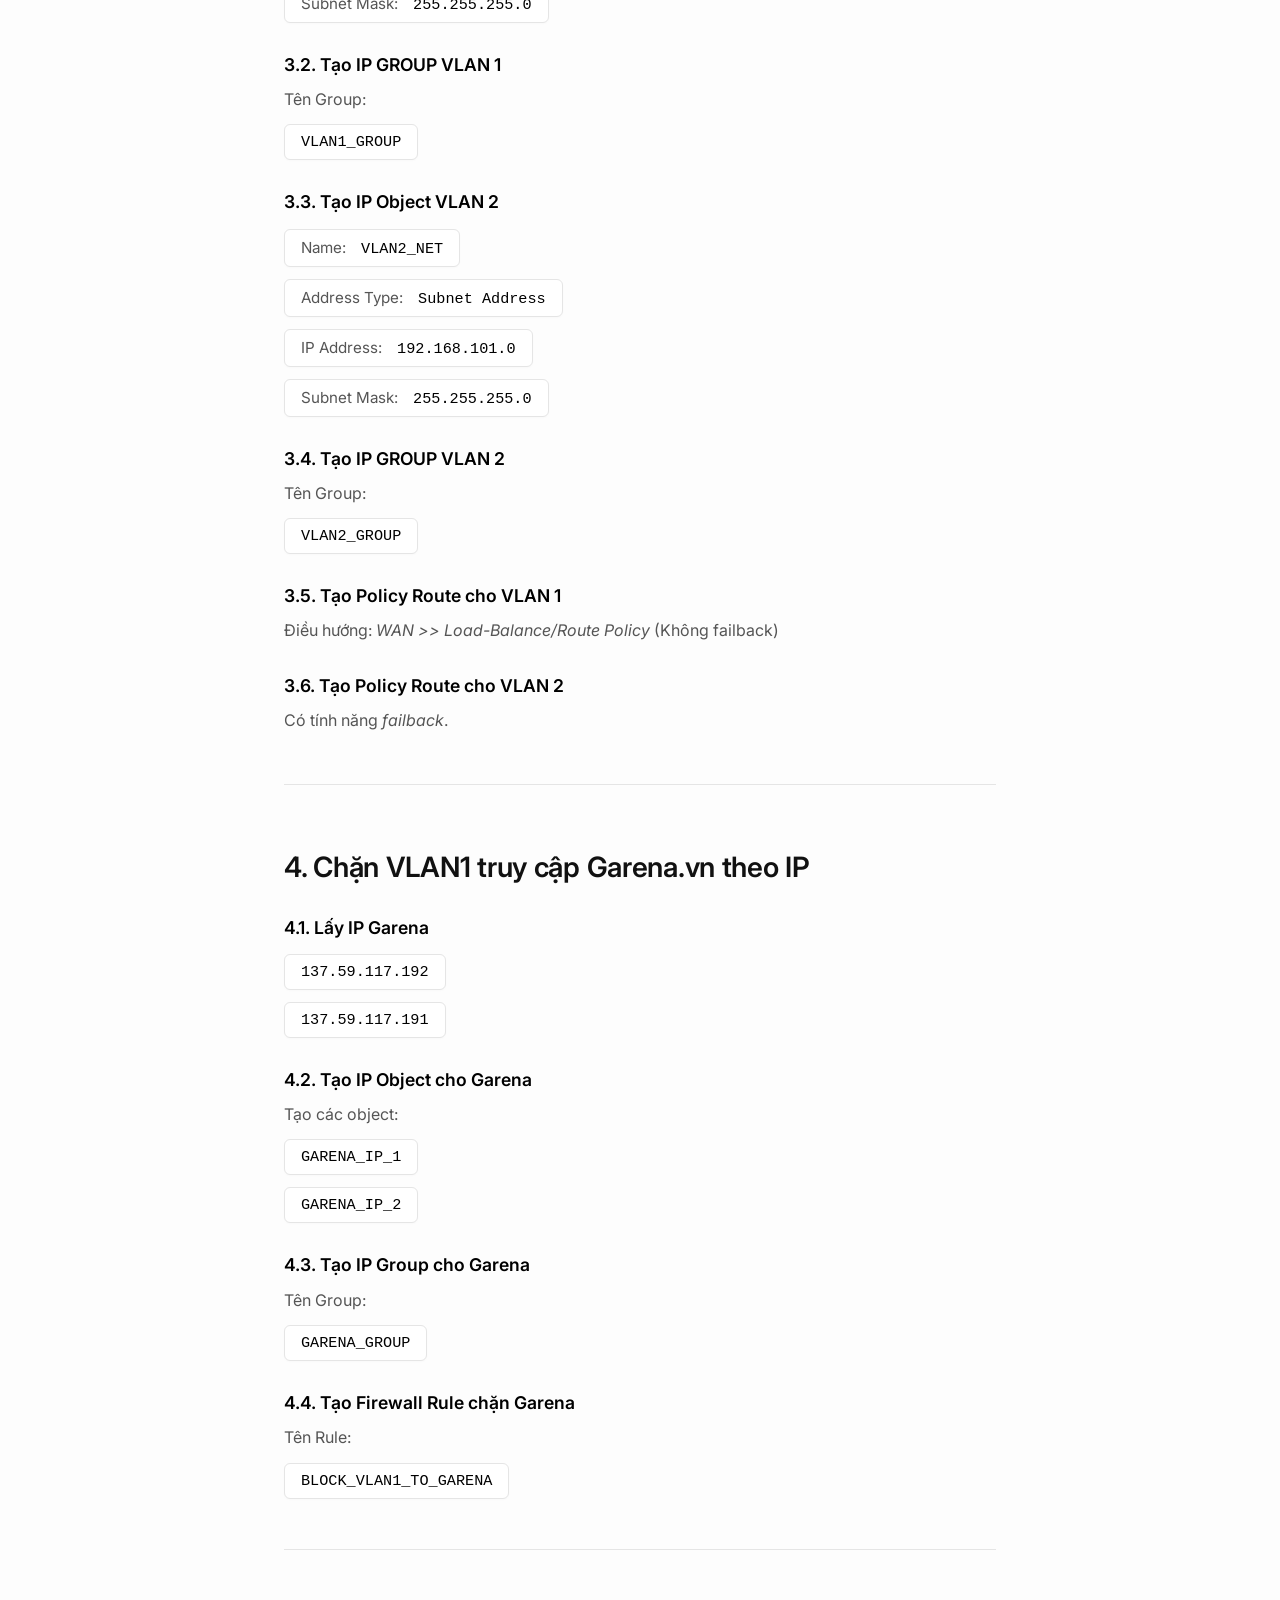
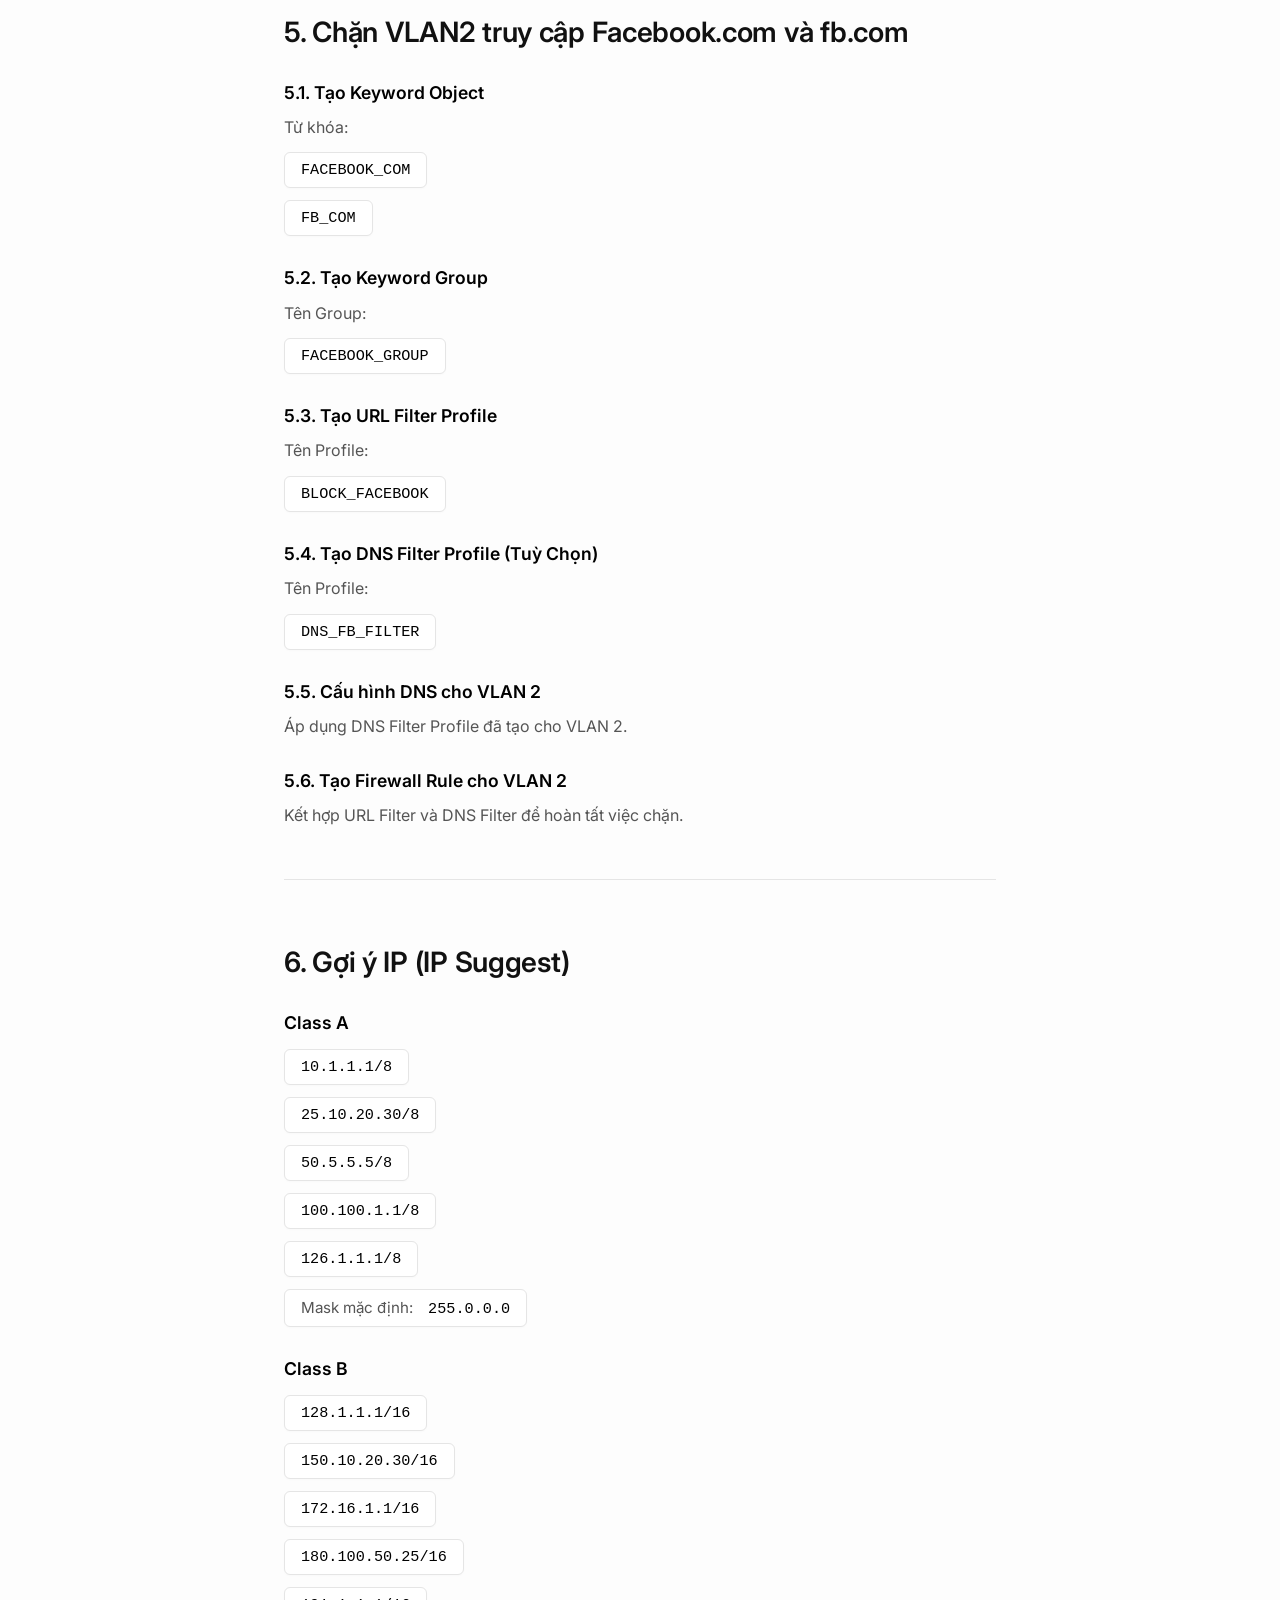
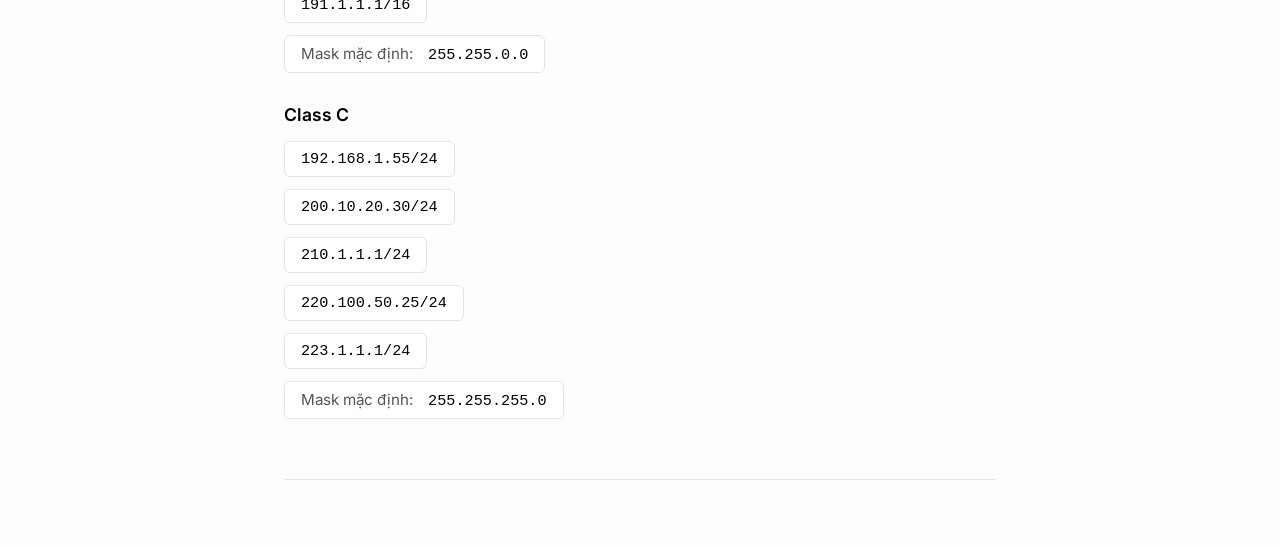
==== commit 24f9e274: "Update DNS Filter Profile heading for clarity" ====
--- a/index.html
+++ b/index.html
@@ -202,7 +202,7 @@
                 </div>
 
                 <div class="step">
-                    <h3>5.4. Tạo DNS Filter Profile</h3>
+                    <h3>5.4. Tạo DNS Filter Profile (Tuỳ Chọn)</h3>
                     <p>Tên Profile:</p>
                     <div class="copy-grid">
                         <button class="copy-btn" data-copy="DNS_FB_FILTER">DNS_FB_FILTER</button>
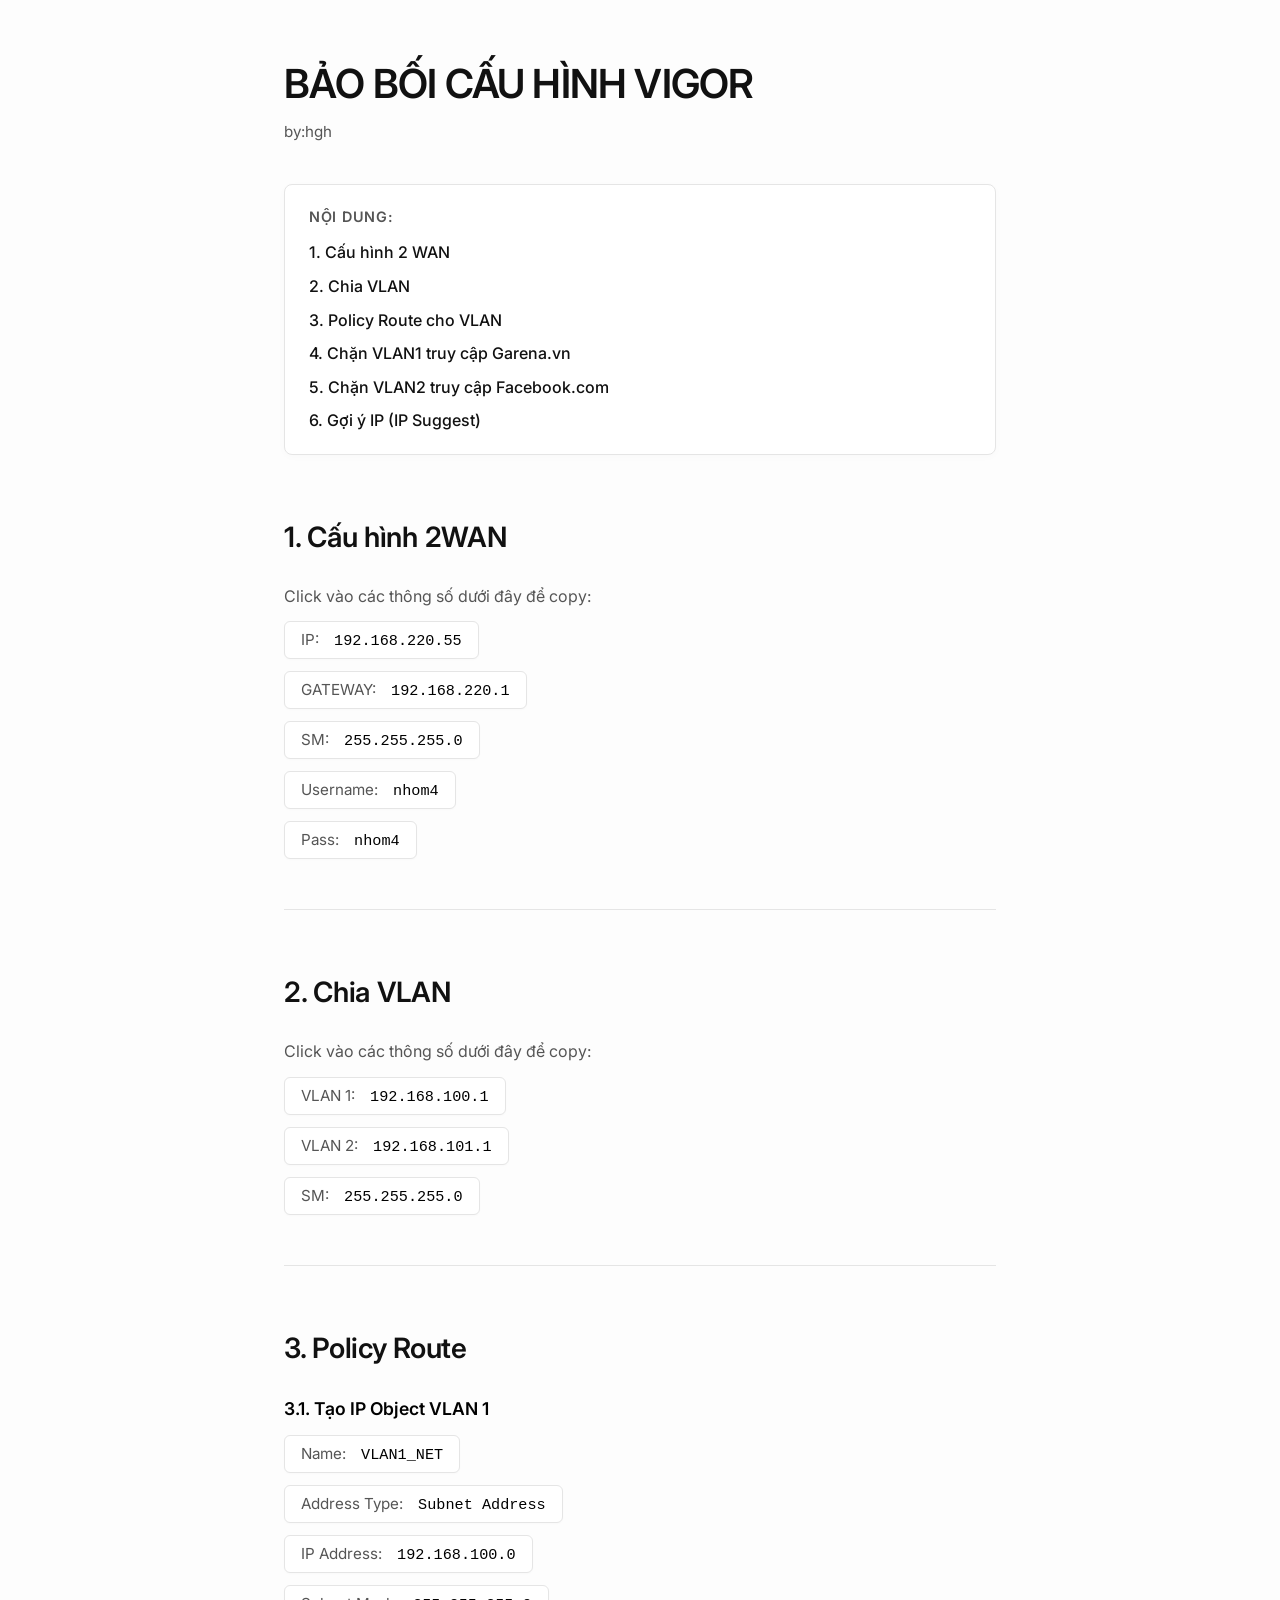
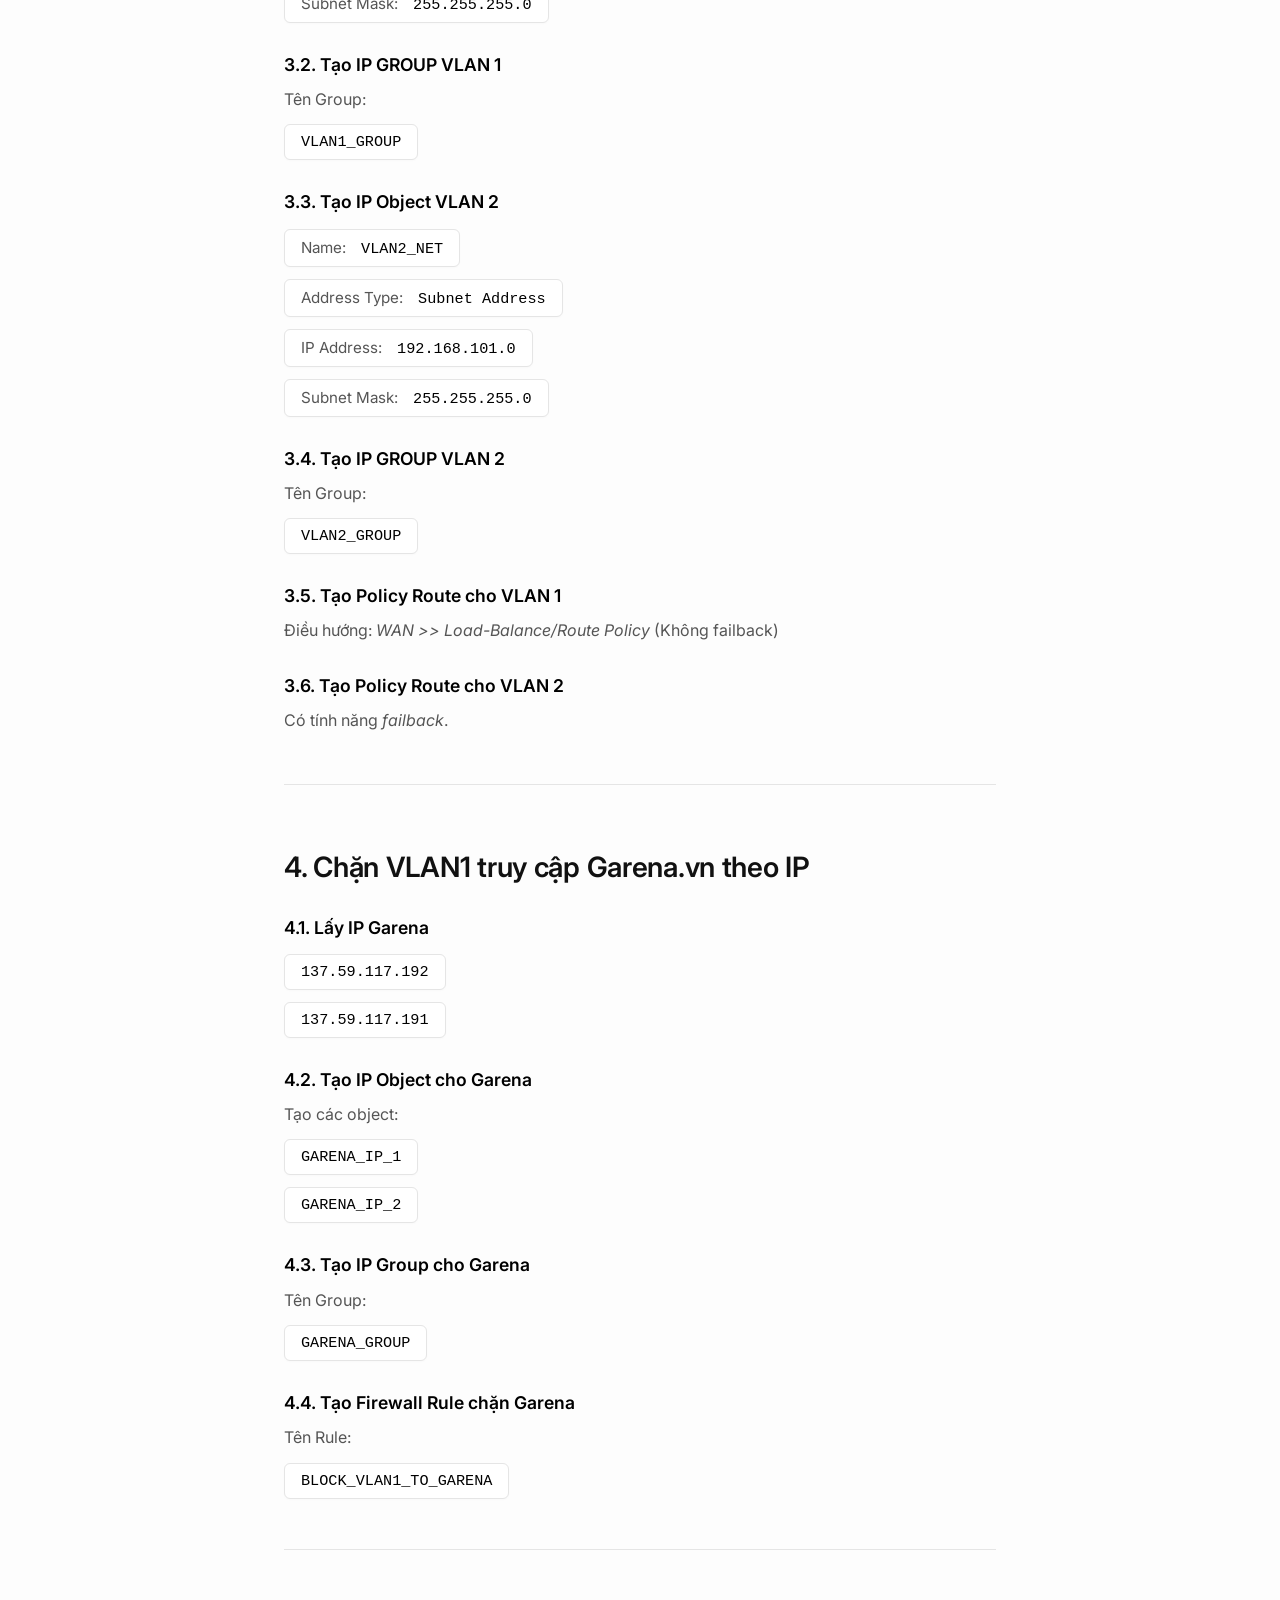
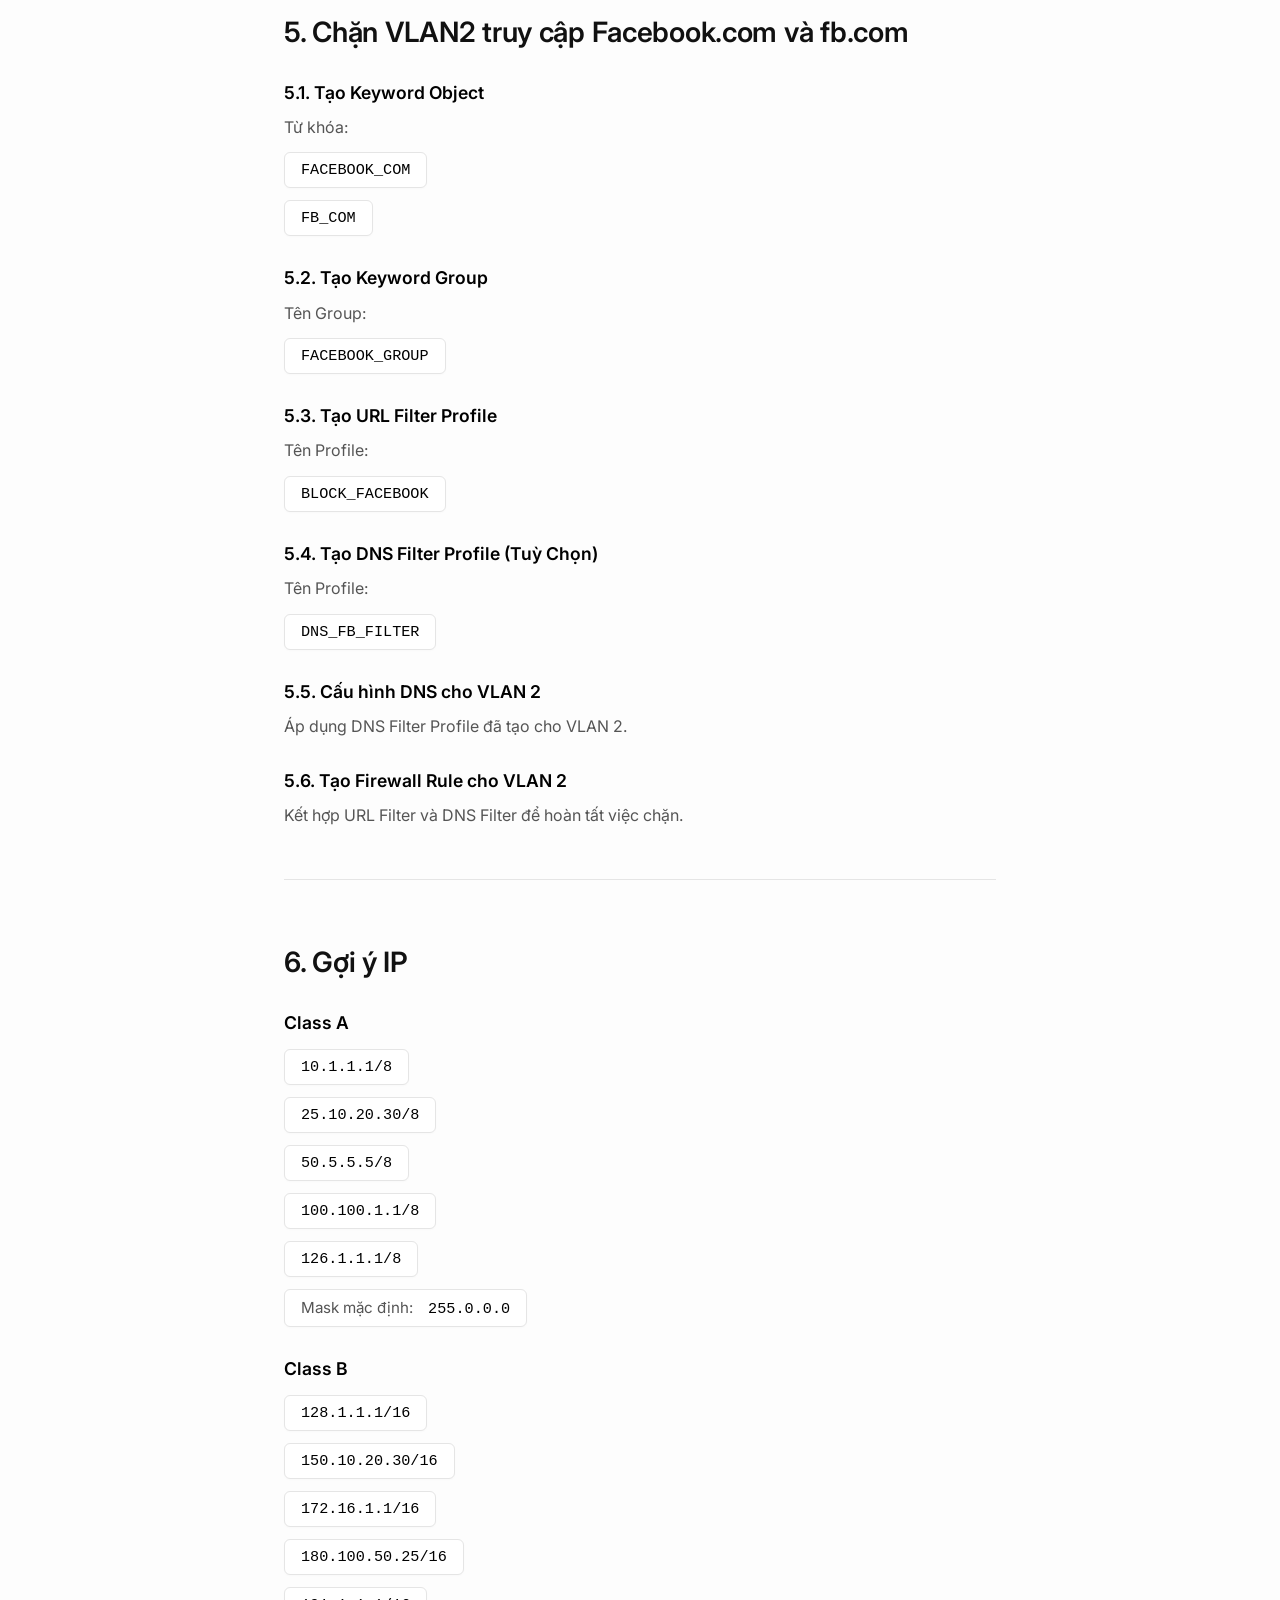
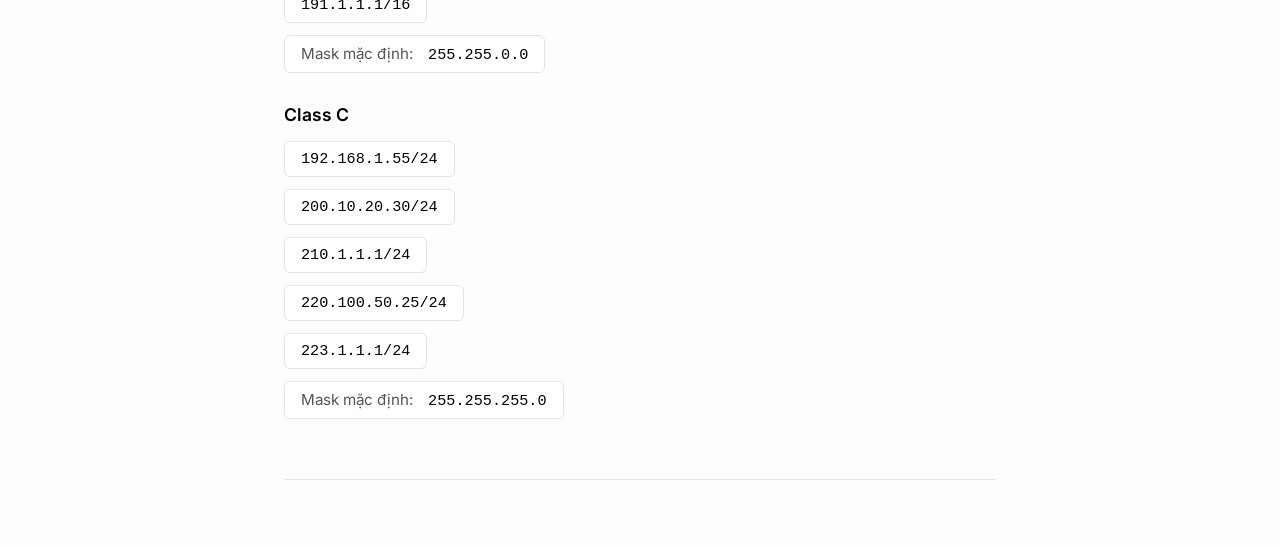
==== commit 7b8ef5bb: "Remove 'IP Suggest' from section heading" ====
--- a/index.html
+++ b/index.html
@@ -224,7 +224,7 @@
 
             <!-- Section 6 -->
             <section id="section-6">
-                <h2>6. Gợi ý IP (IP Suggest)</h2>
+                <h2>6. Gợi ý IP</h2>
 
                 <div class="step">
                     <h3>Class A</h3>
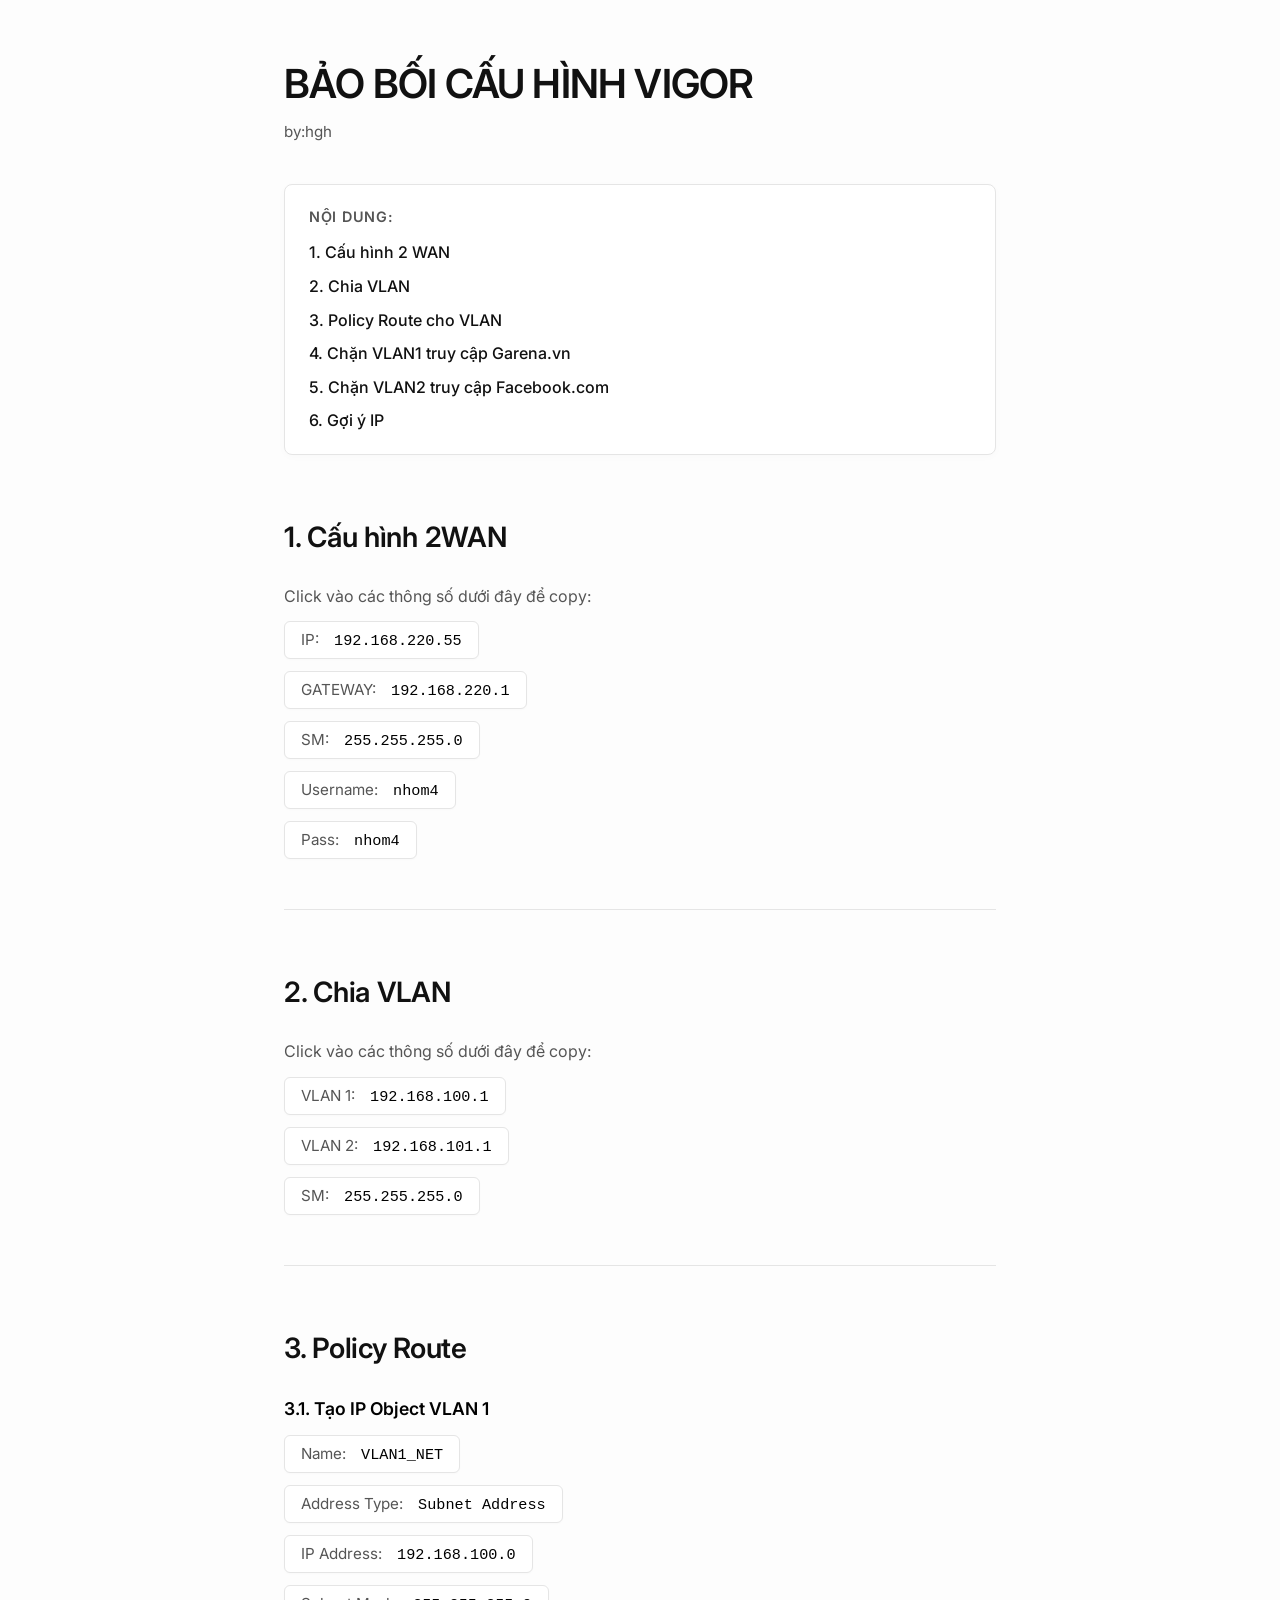
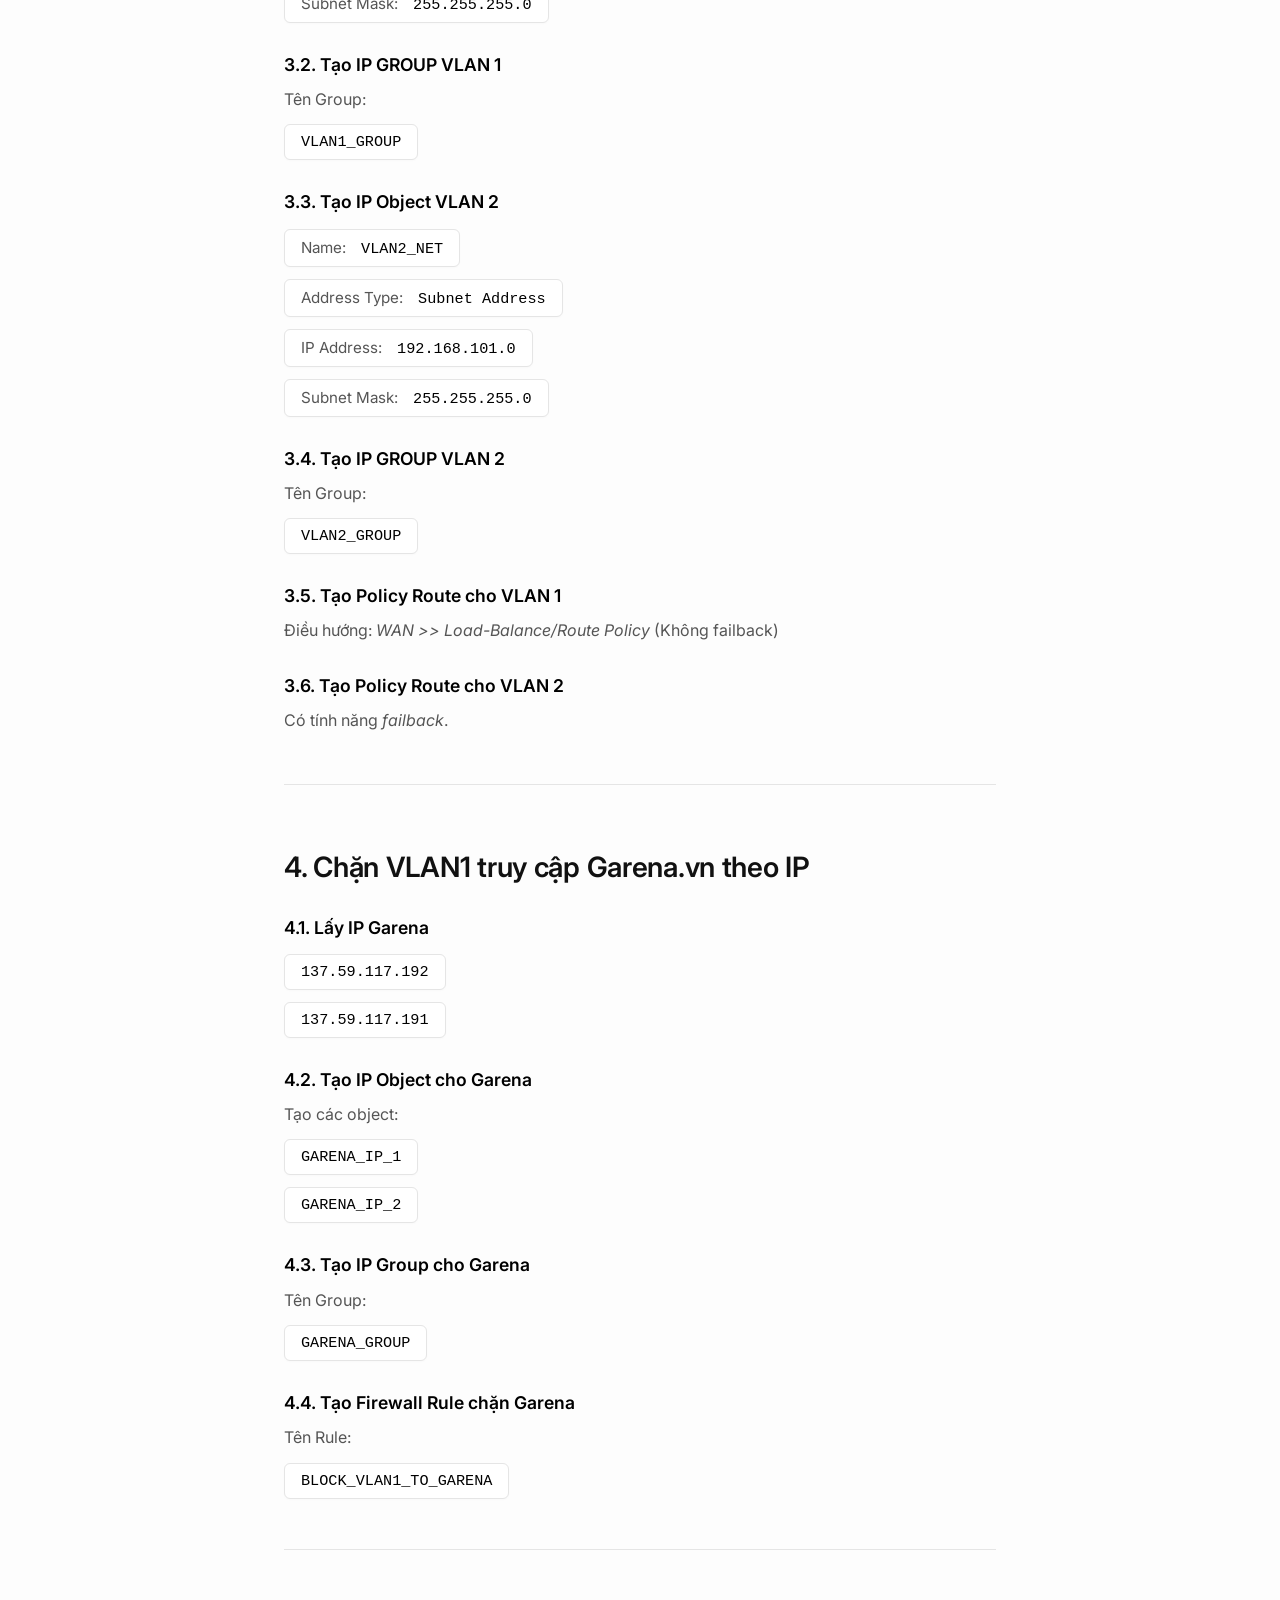
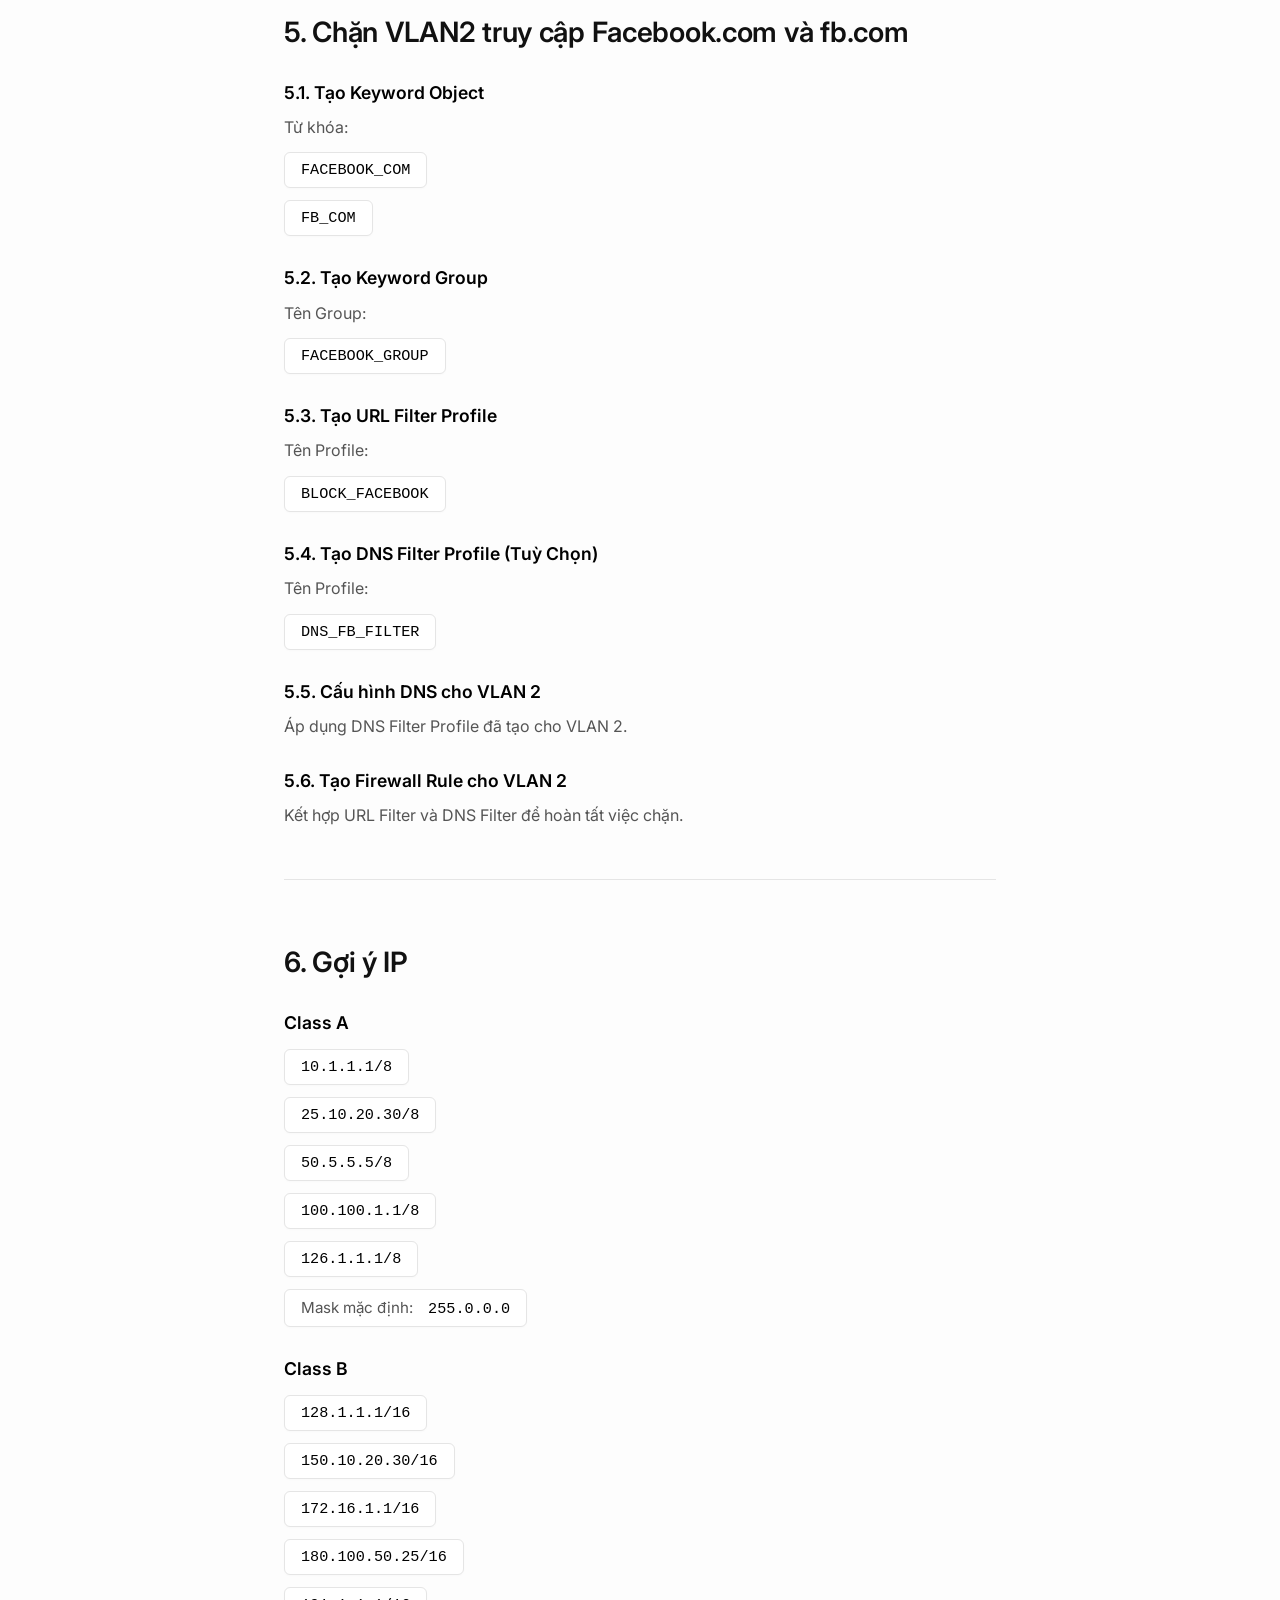
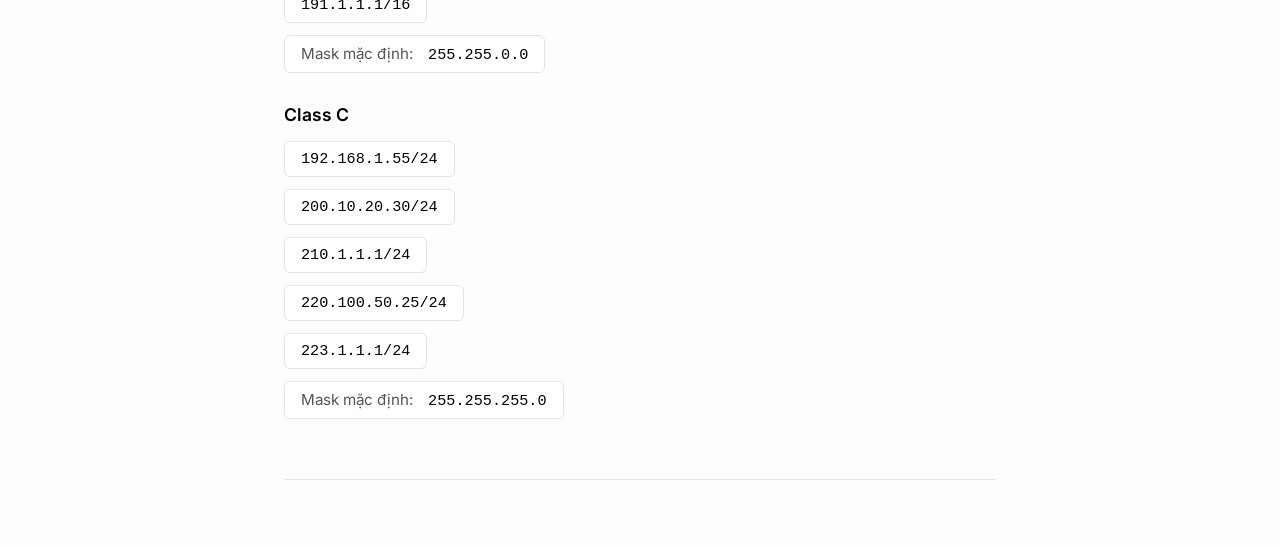
==== commit 379f46eb: "Remove 'IP Suggest' from section 6 link text" ====
--- a/index.html
+++ b/index.html
@@ -27,7 +27,7 @@
                 <li><a href="#section-3">3. Policy Route cho VLAN</a></li>
                 <li><a href="#section-4">4. Chặn VLAN1 truy cập Garena.vn</a></li>
                 <li><a href="#section-5">5. Chặn VLAN2 truy cập Facebook.com</a></li>
-                <li><a href="#section-6">6. Gợi ý IP (IP Suggest)</a></li>
+                <li><a href="#section-6">6. Gợi ý IP</a></li>
             </ul>
         </nav>
 
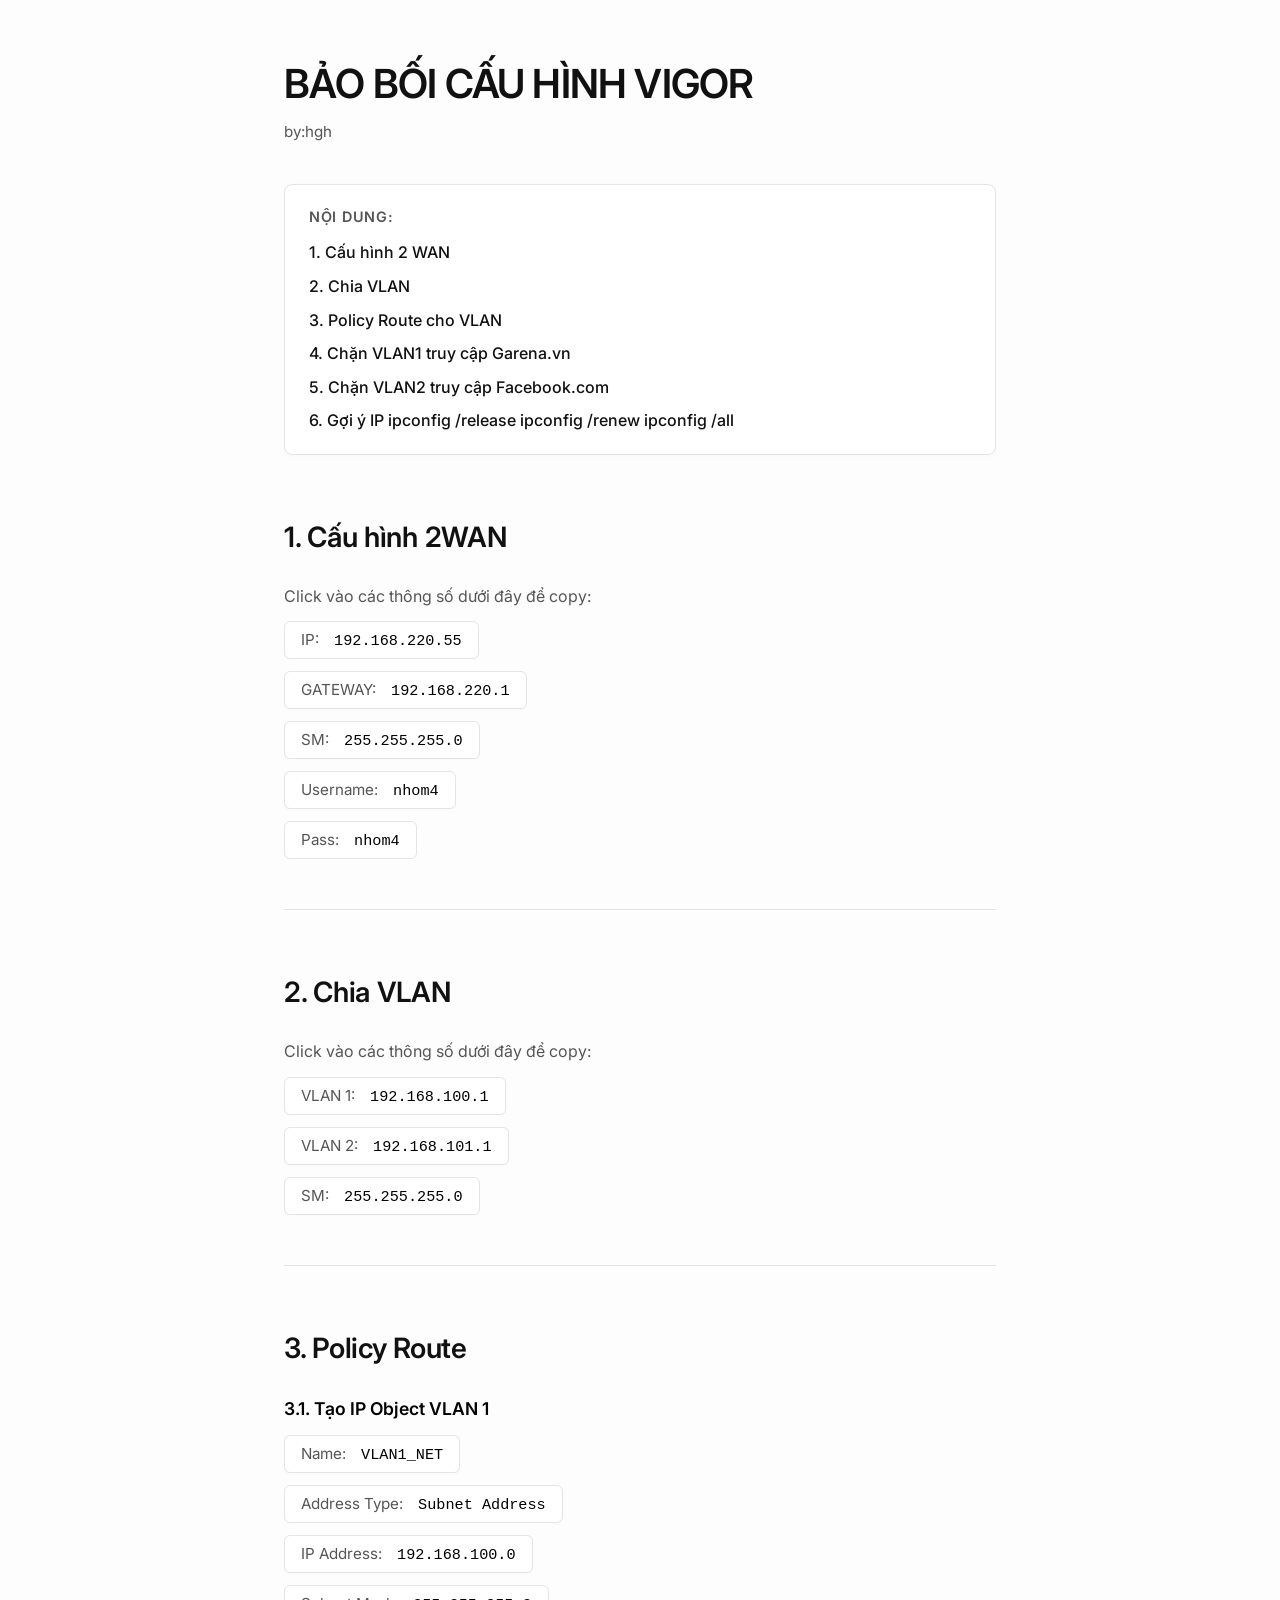
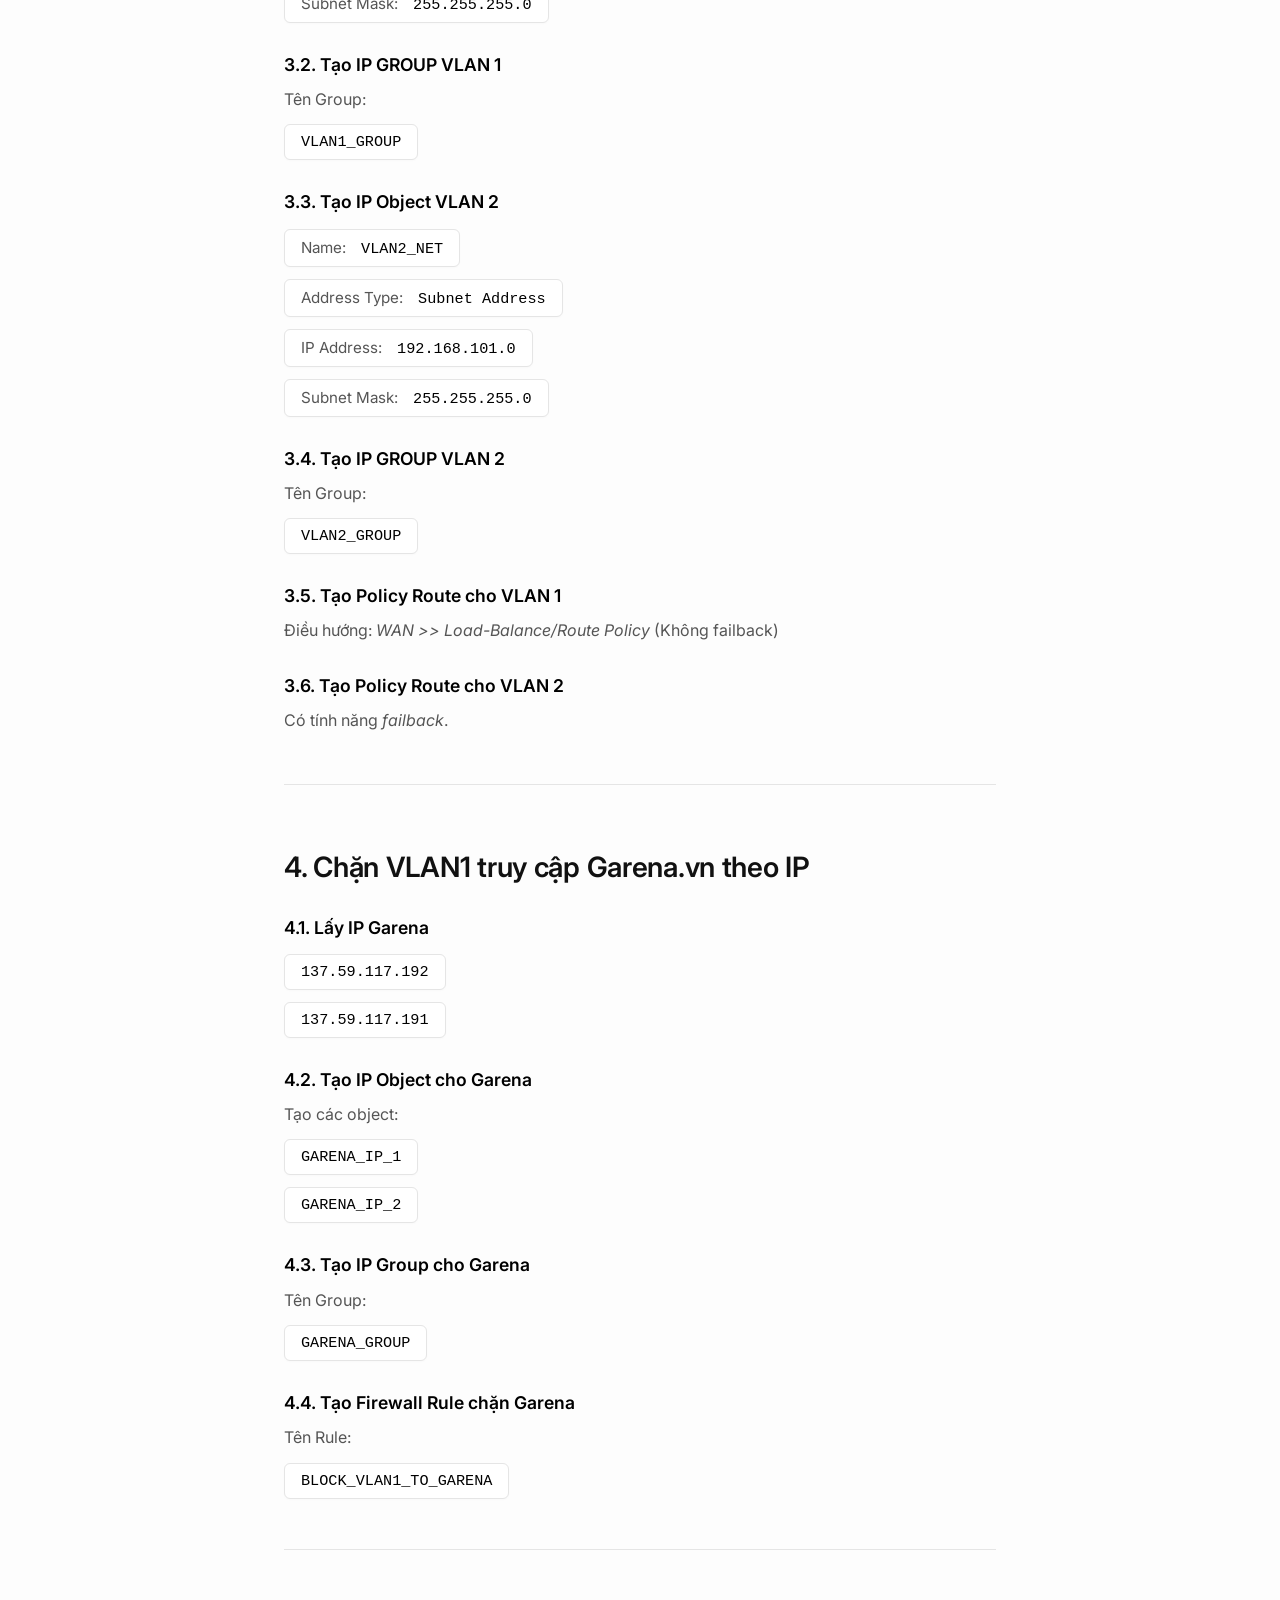
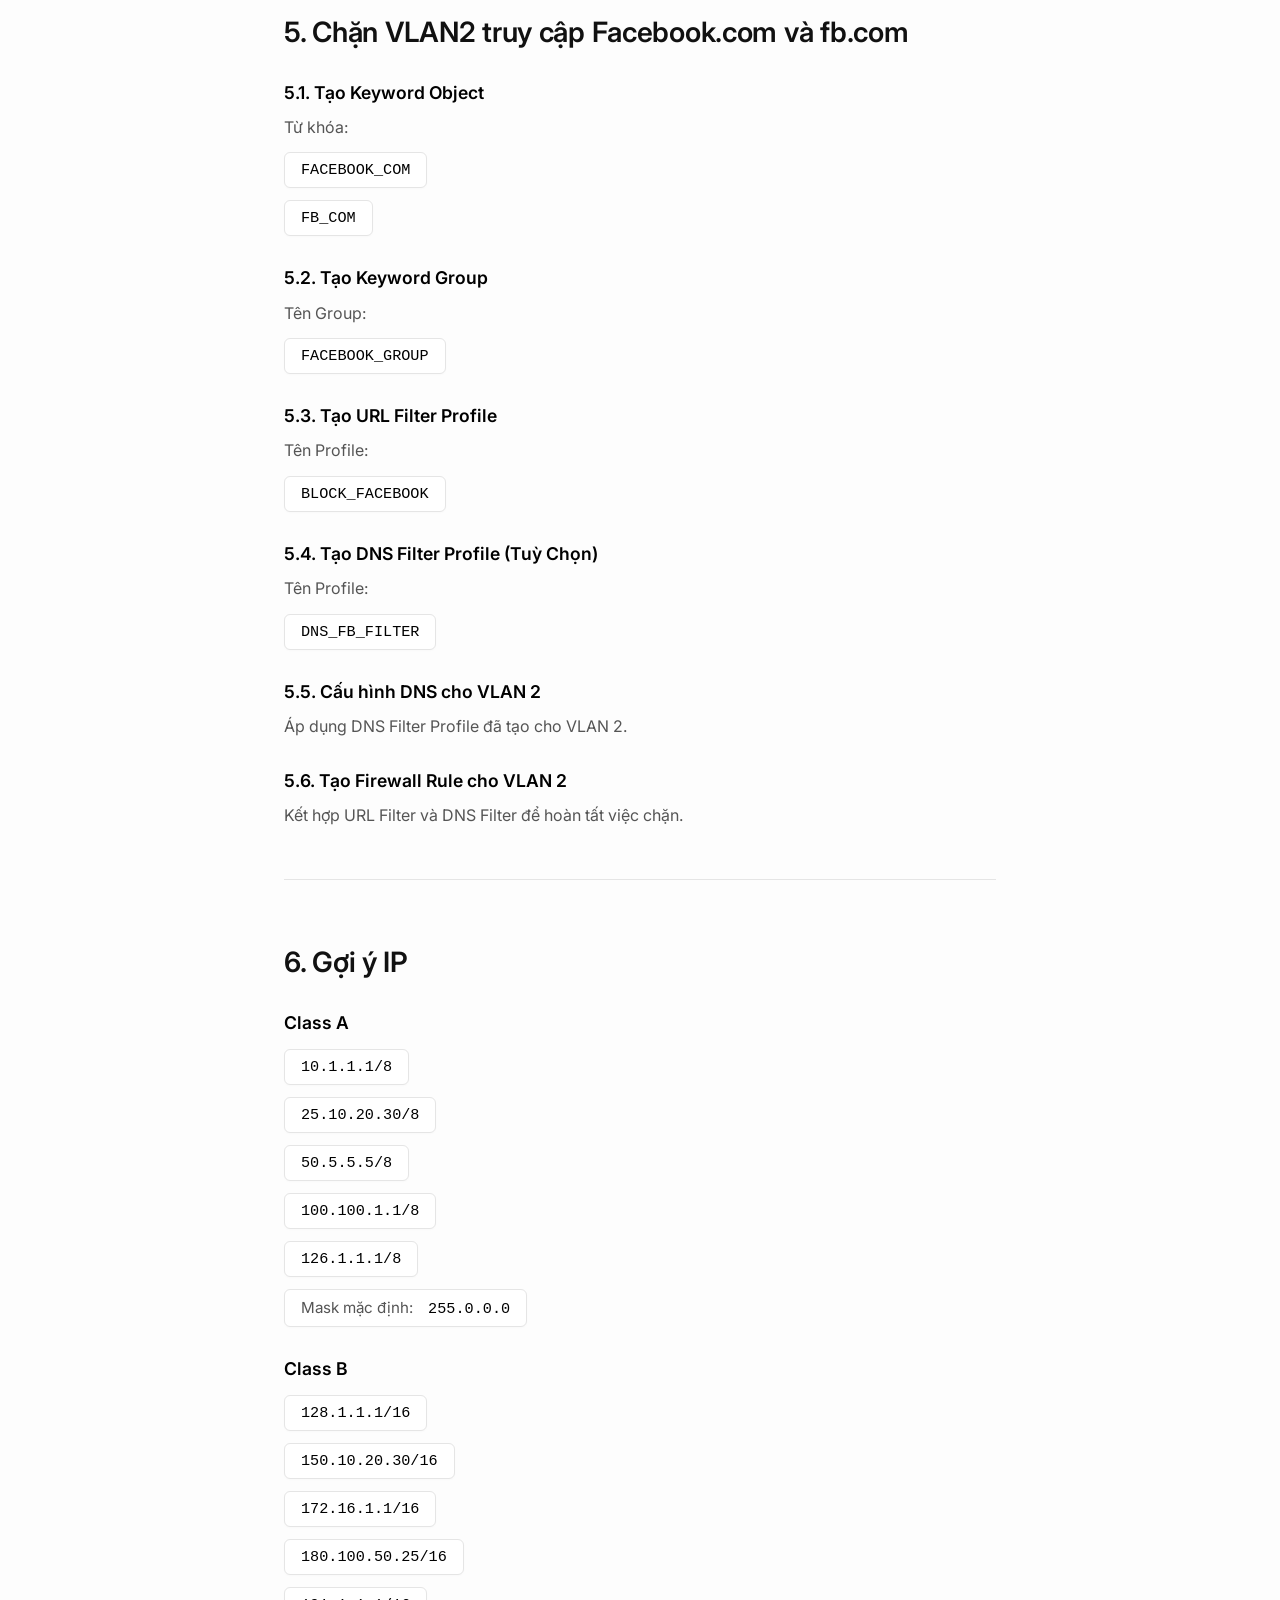
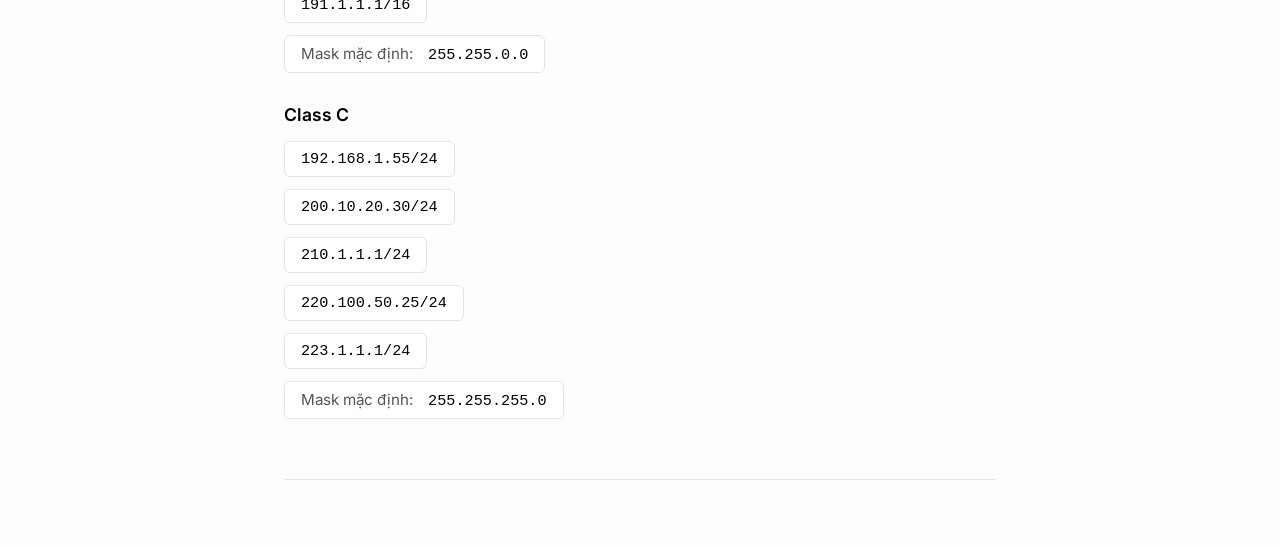
==== commit 09cd1489: "Update section 6 link with IP commands" ====
--- a/index.html
+++ b/index.html
@@ -27,7 +27,9 @@
                 <li><a href="#section-3">3. Policy Route cho VLAN</a></li>
                 <li><a href="#section-4">4. Chặn VLAN1 truy cập Garena.vn</a></li>
                 <li><a href="#section-5">5. Chặn VLAN2 truy cập Facebook.com</a></li>
-                <li><a href="#section-6">6. Gợi ý IP</a></li>
+                <li><a href="#section-6">6. Gợi ý IP  ipconfig /release
+ipconfig /renew     ipconfig /all
+                </a></li>
             </ul>
         </nav>
 
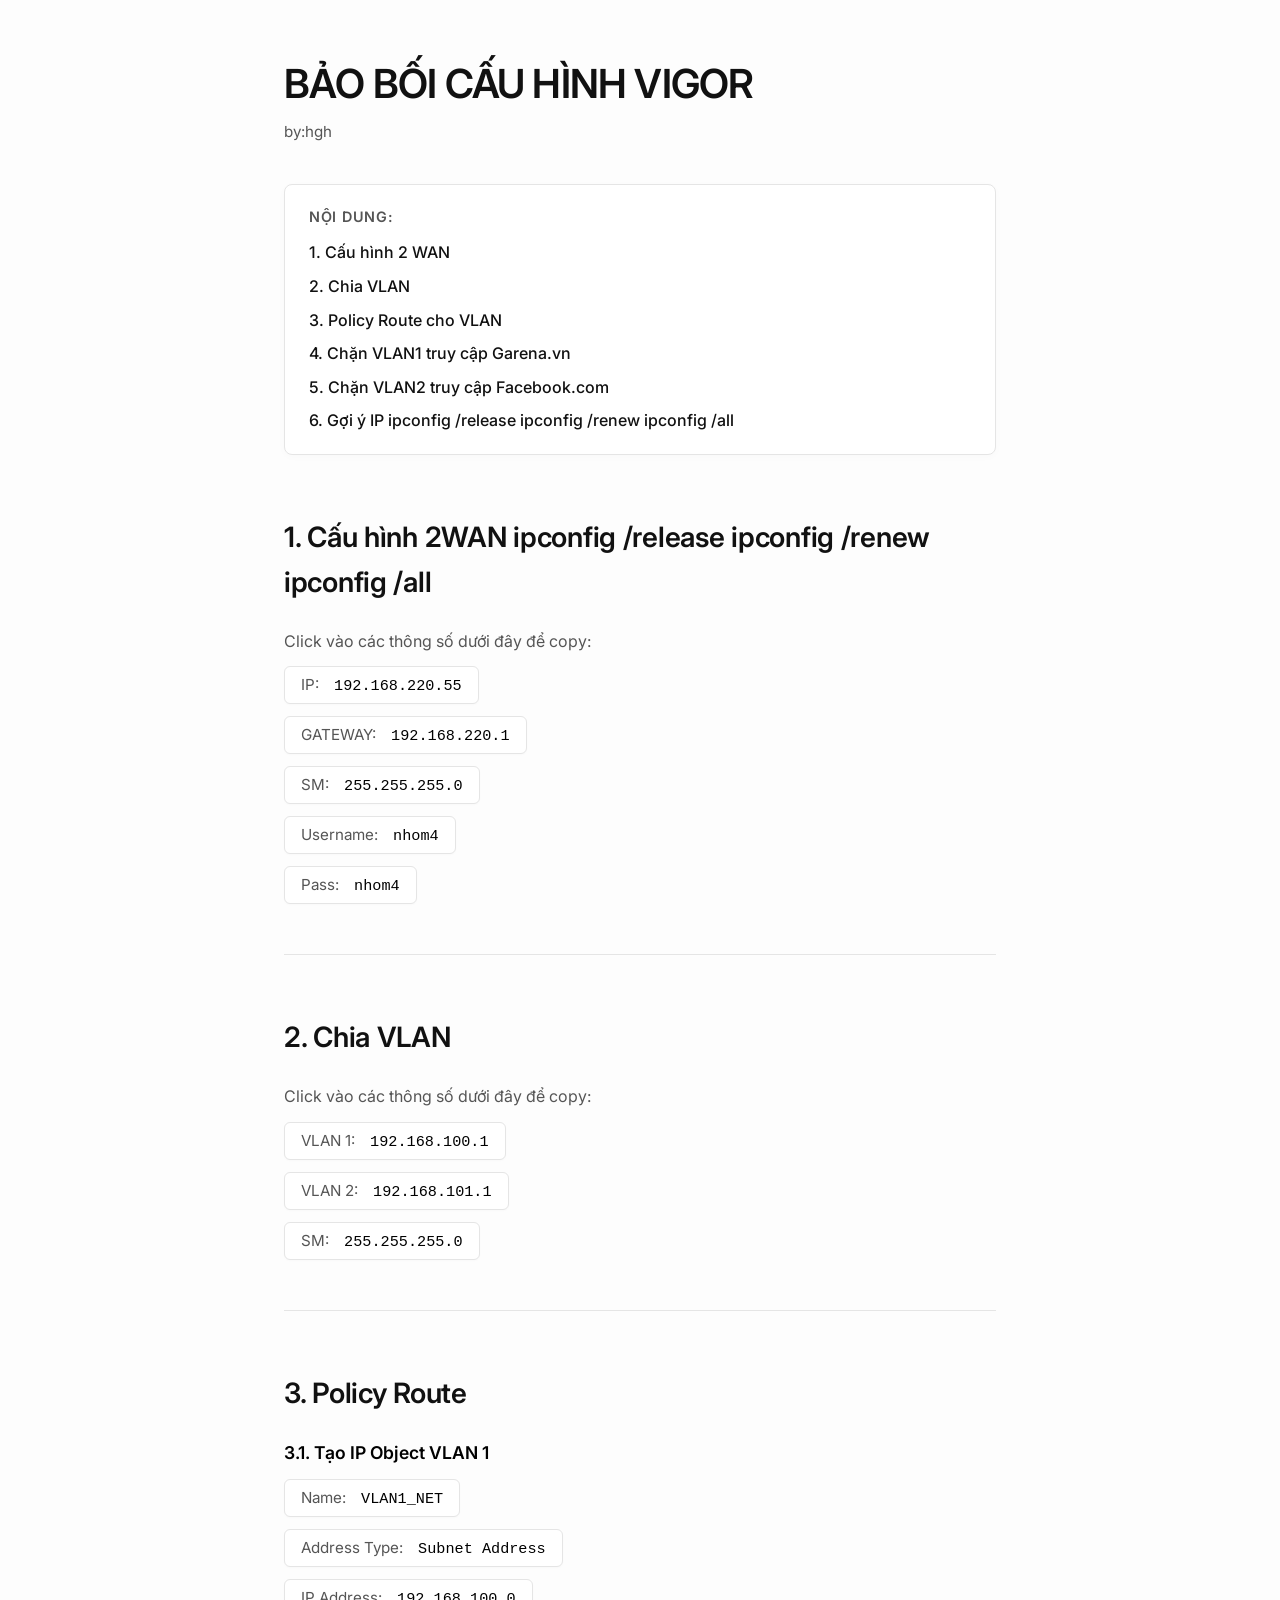
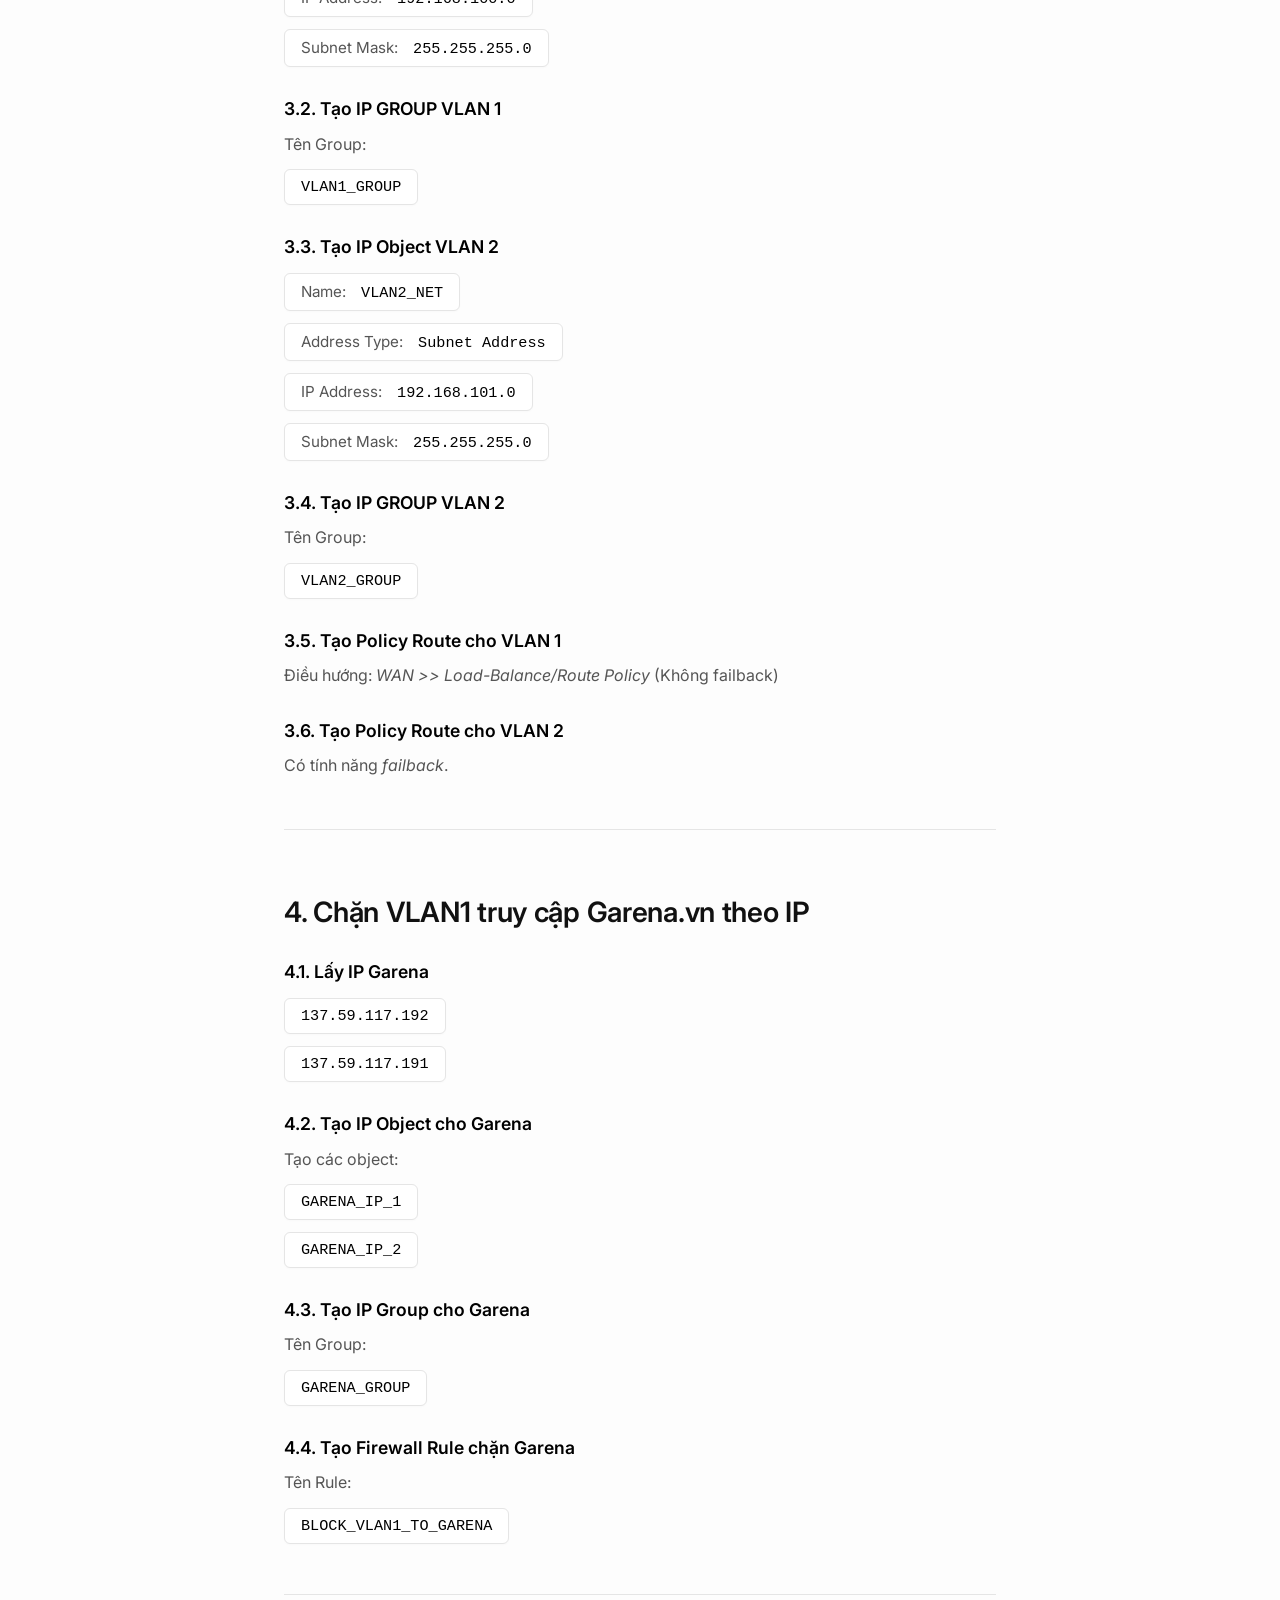
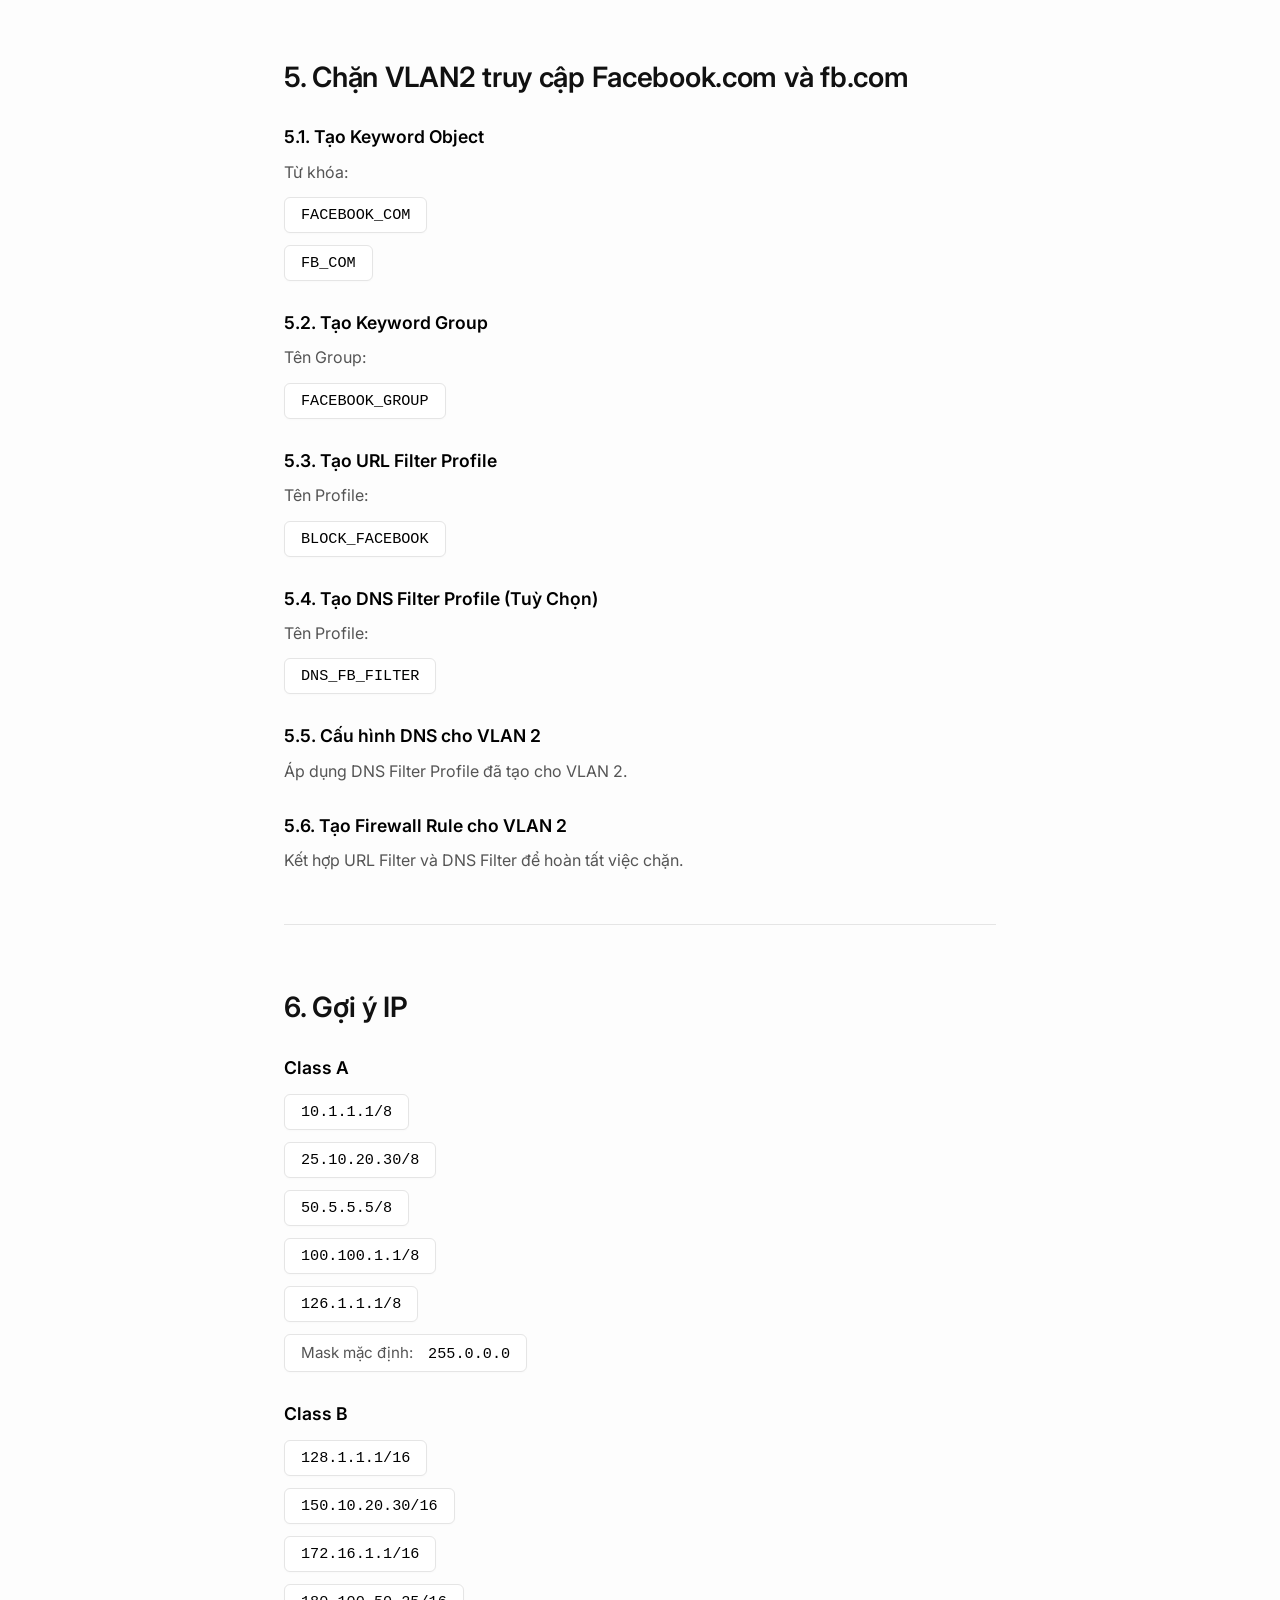
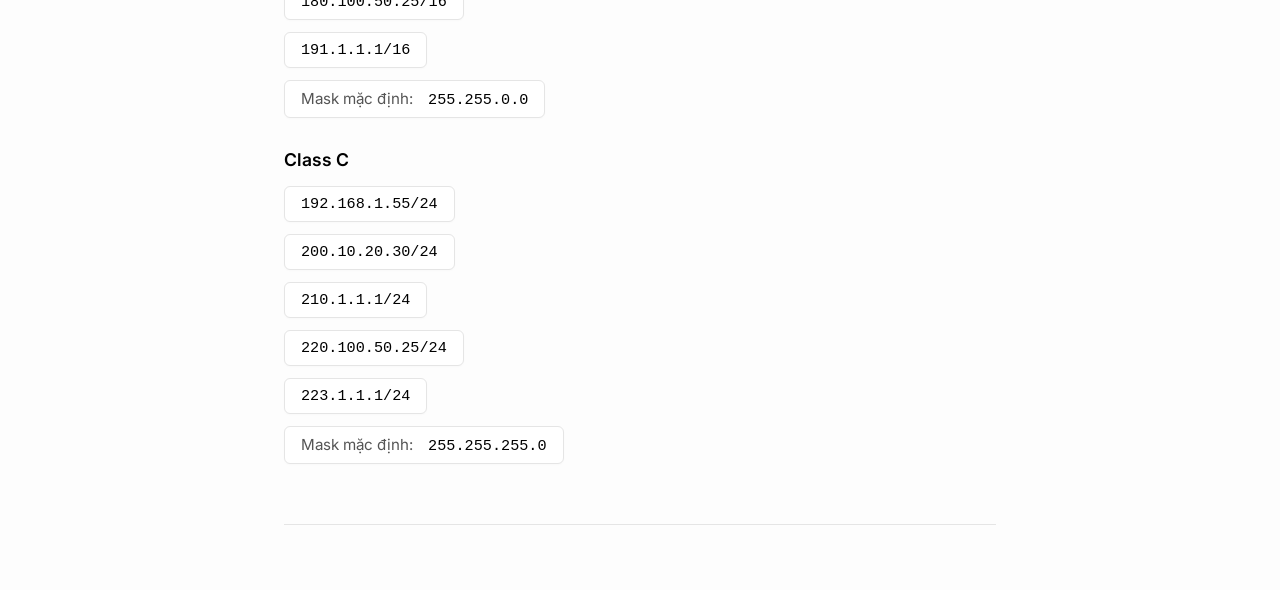
==== commit 04a402bc: "Update index.html" ====
--- a/index.html
+++ b/index.html
@@ -36,7 +36,8 @@
         <main class="doc-content">
             <!-- Section 1 -->
             <section id="section-1">
-                <h2>1. Cấu hình 2WAN</h2>
+                <h2>1. Cấu hình 2WAN     ipconfig /release
+ipconfig /renew     ipconfig /all    </h2>
                 <div class="step">
                     <p>Click vào các thông số dưới đây để copy:</p>
                     <div class="copy-grid">
